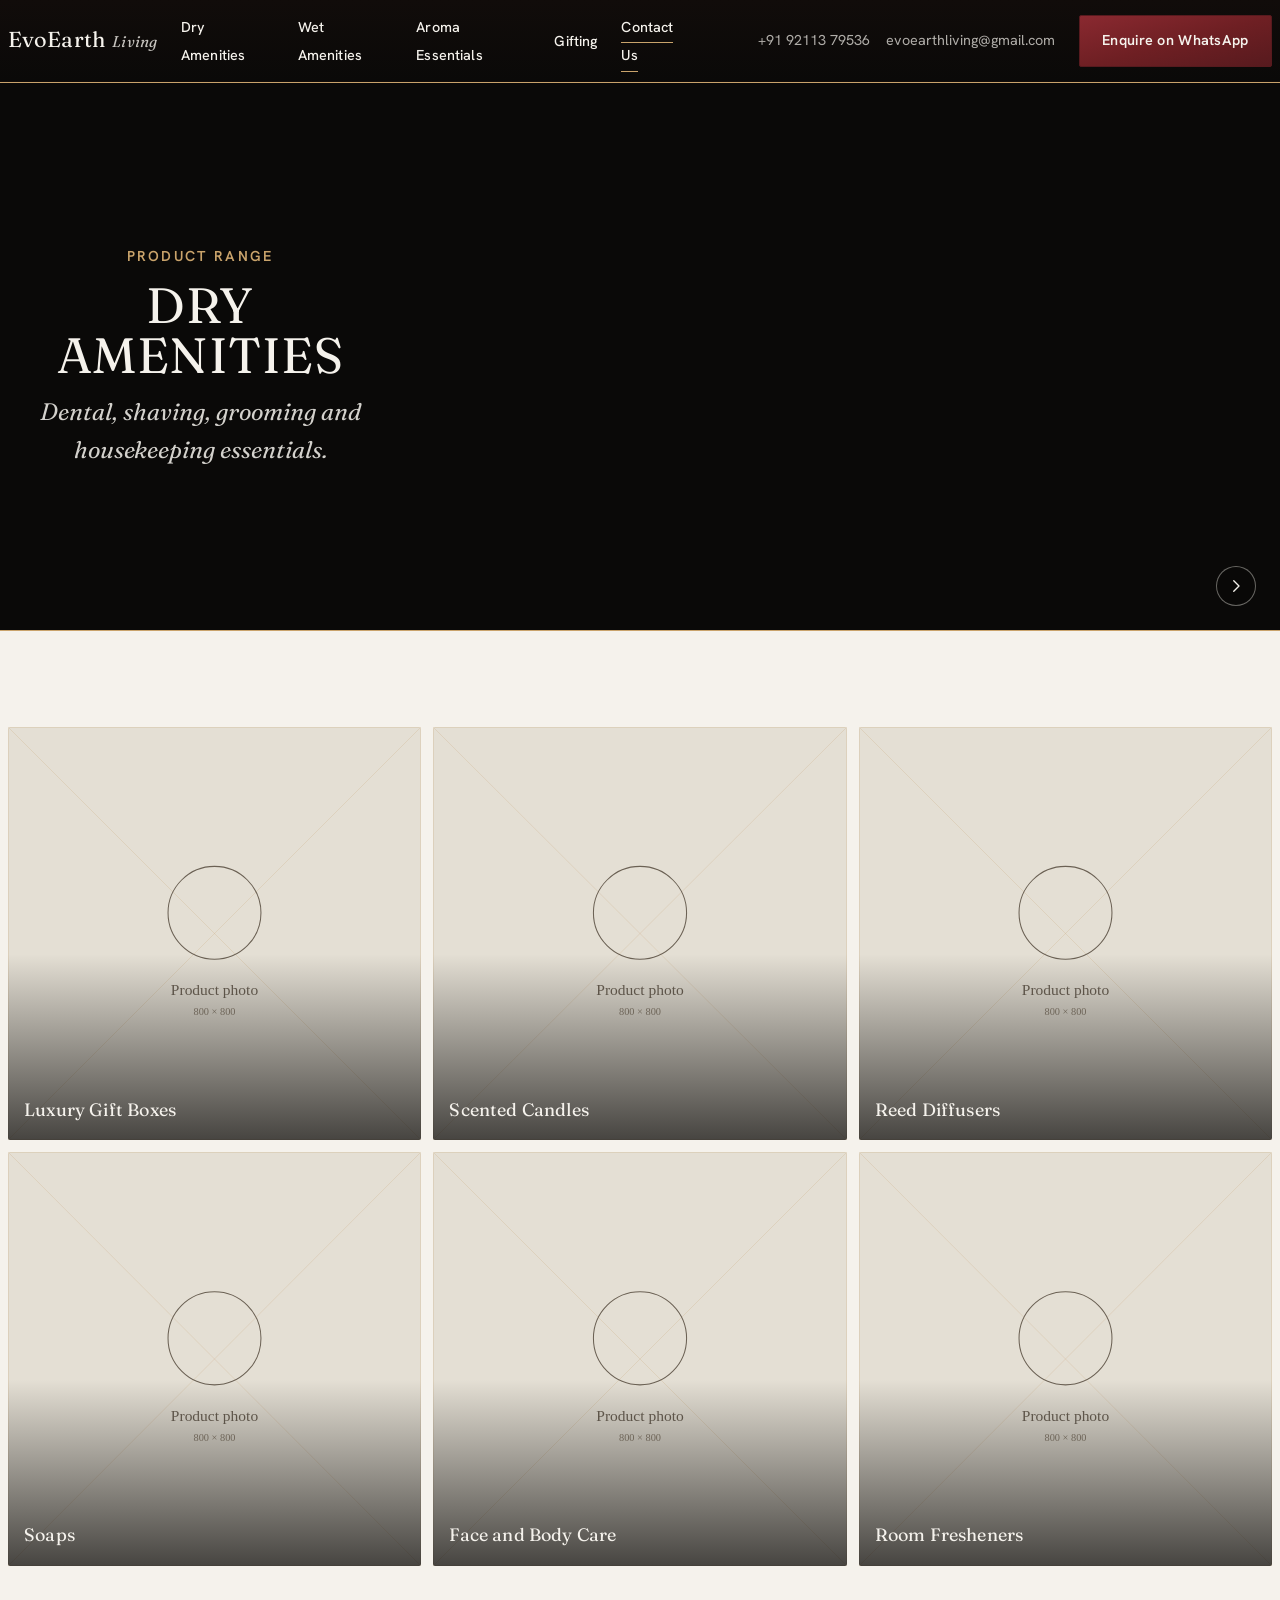
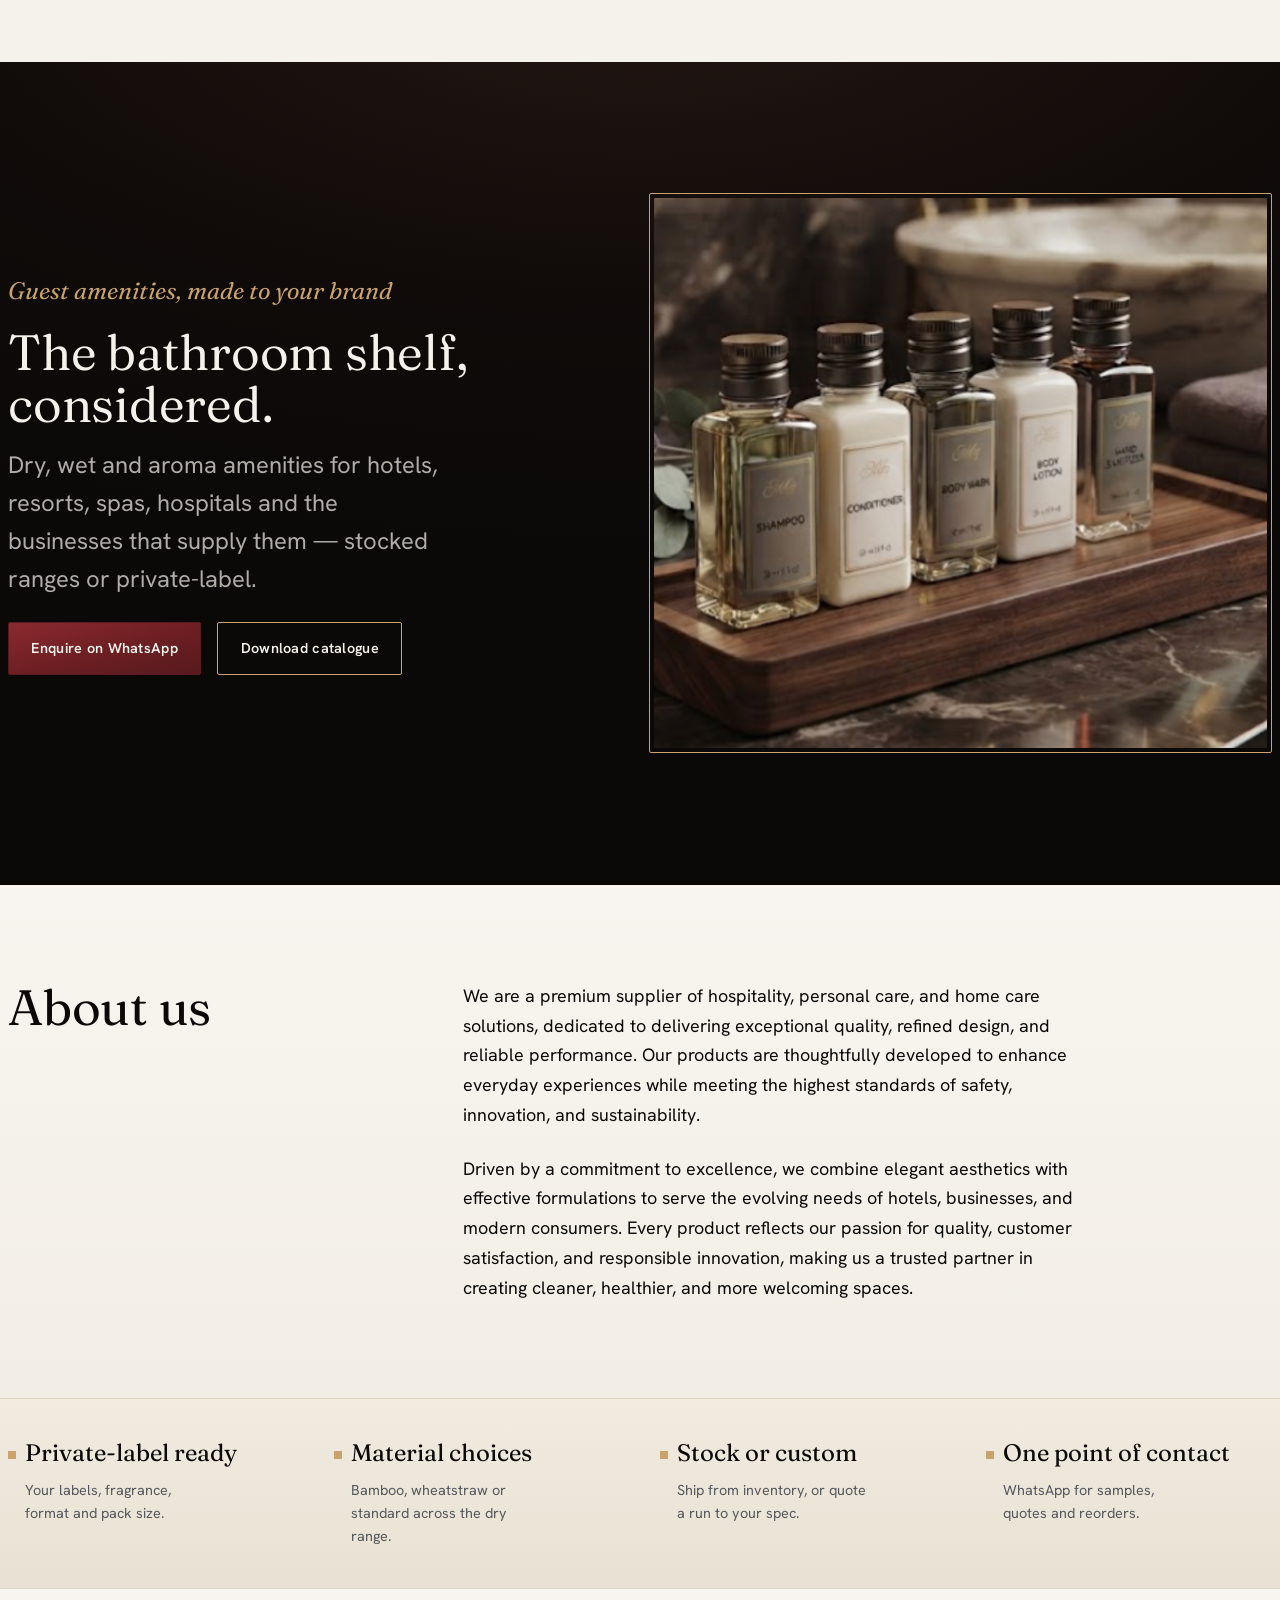
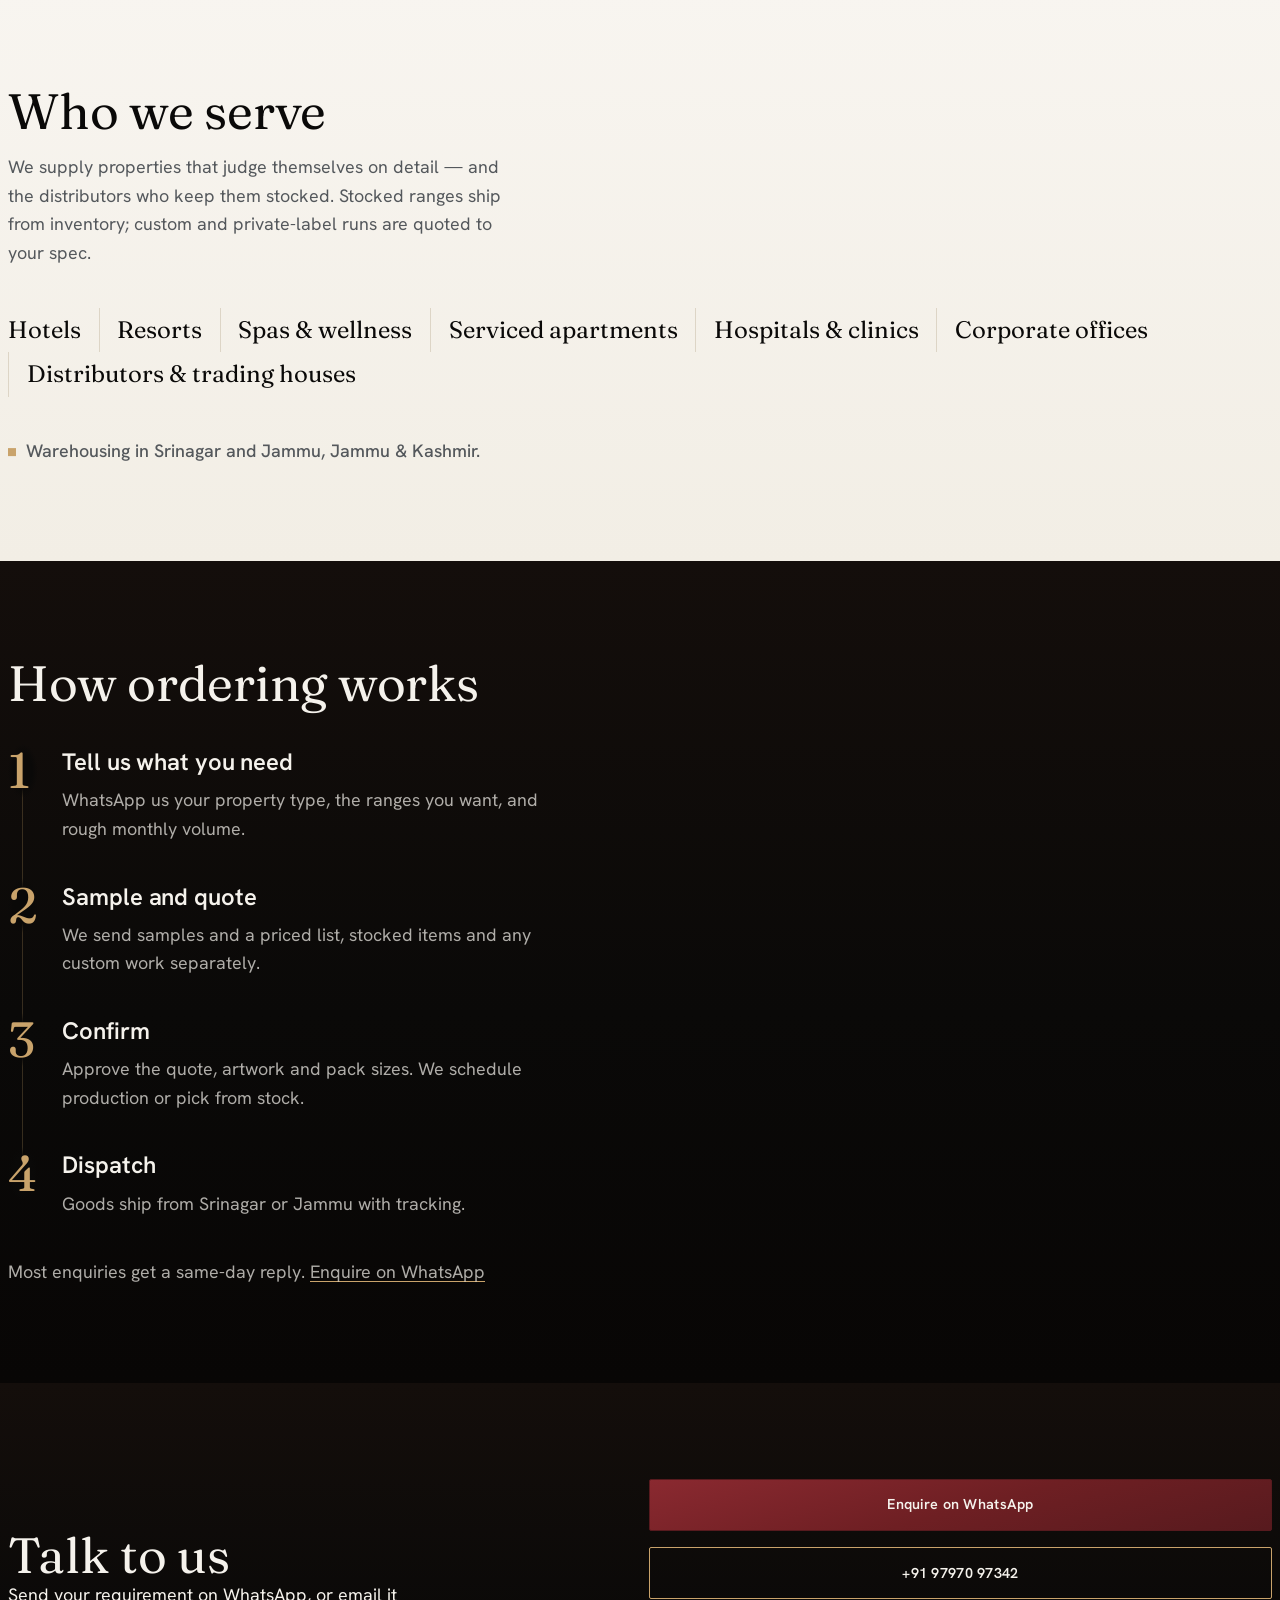
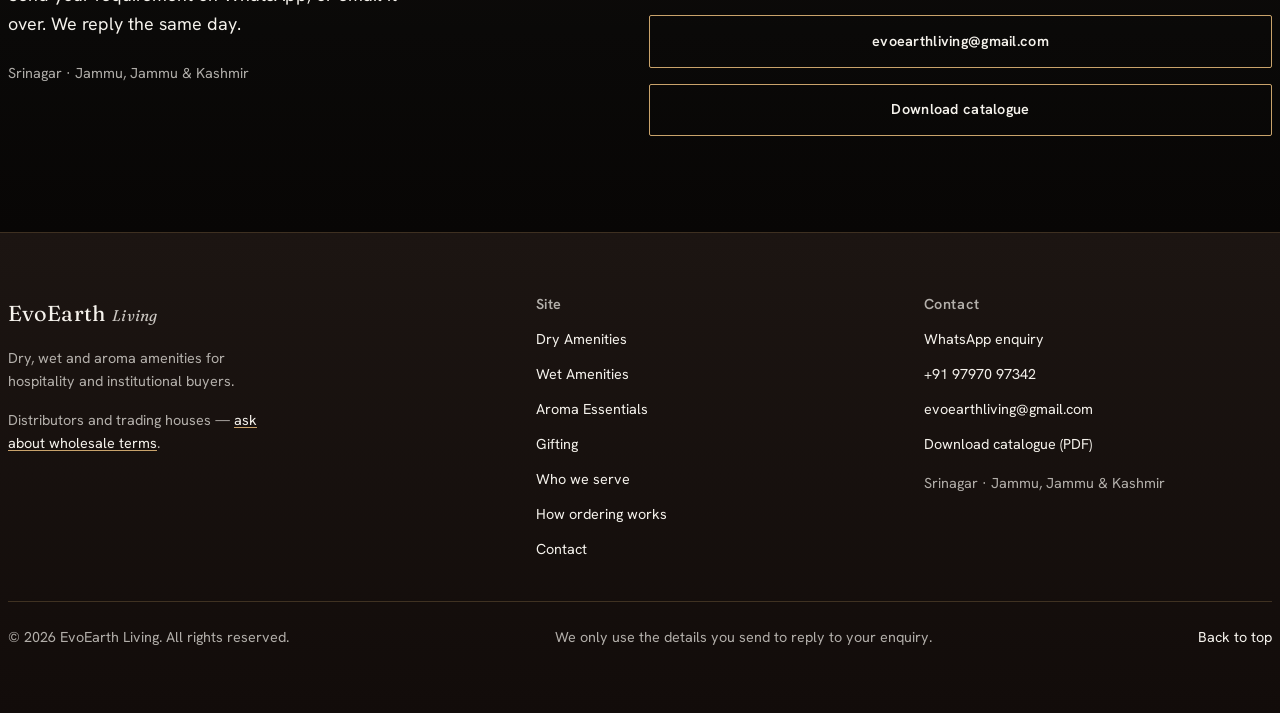
==== index.html @ ea7d3b07 "Add catalogue-gate modal markup to all pages, wire Google Sheet webhook The catalogue-gate JS/CSS sh" ====
<!DOCTYPE html>
<html lang="en" class="no-js">
<head>
  <meta charset="UTF-8">
  <meta name="viewport" content="width=device-width, initial-scale=1">
  <title>EvoEarth Living — Guest amenities for hotels &amp; institutions</title>
  <meta name="description" content="Dry, wet and aroma guest amenities for hotels, resorts, spas and hospitals. Stocked ranges or private-label. Warehousing in Srinagar &amp; Jammu.">
  <meta name="robots" content="index,follow">
  <meta name="theme-color" content="#0A0908">
  <link rel="canonical" href="https://evoearth.living/">

  <link rel="icon" href="/assets/favicon/icon.svg" type="image/svg+xml">
  <link rel="icon" href="/assets/favicon/favicon-32.png" sizes="32x32">
  <link rel="apple-touch-icon" href="/assets/favicon/apple-touch-icon.png">

  <meta property="og:type" content="website">
  <meta property="og:title" content="EvoEarth Living — Guest amenities for hotels &amp; institutions">
  <meta property="og:description" content="Dry, wet and aroma guest amenities for hotels, resorts, spas and hospitals. Stocked ranges or private-label.">
  <meta property="og:url" content="https://evoearth.living/">
  <meta property="og:image" content="https://evoearth.living/assets/og/evoearth-og-1200x630.png">
  <meta name="twitter:card" content="summary_large_image">

  <script type="application/ld+json">
  {
    "@context": "https://schema.org",
    "@type": "Organization",
    "name": "EvoEarth Living",
    "url": "https://evoearth.living/",
    "logo": "https://evoearth.living/assets/favicon/icon.svg",
    "description": "Supplier of dry, wet and aroma guest amenities for hotels, resorts, spas, hospitals and distributors.",
    "areaServed": "IN",
    "contactPoint": [
      {
        "@type": "ContactPoint",
        "contactType": "sales",
        "telephone": "+91-92113-79536",
        "availableLanguage": ["en", "hi"]
      },
      {
        "@type": "ContactPoint",
        "contactType": "sales",
        "telephone": "+91-97970-97342",
        "availableLanguage": ["en", "hi"]
      }
    ],
    "email": "evoearthliving@gmail.com",
    "address": [
      {
        "@type": "PostalAddress",
        "addressLocality": "Srinagar",
        "addressRegion": "Jammu and Kashmir",
        "addressCountry": "IN"
      },
      {
        "@type": "PostalAddress",
        "addressLocality": "Jammu",
        "addressRegion": "Jammu and Kashmir",
        "addressCountry": "IN"
      }
    ]
  }
  </script>

  <link rel="preload" href="/assets/fonts/fraunces-var.woff2" as="font" type="font/woff2" crossorigin>
  <link rel="preload" href="/assets/fonts/hanken-var.woff2" as="font" type="font/woff2" crossorigin>

  <!-- First paint is the dark field — no white flash before the stylesheet cascade lands. -->
  <meta name="color-scheme" content="dark">
  <style>
    html { background-color: #0a0908; }
    body { background-color: #0a0908; color: #f5f2ec; min-height: 100svh; }
    .hero, .section--ink { background-color: #0a0908; }
  </style>

  <!-- Fetch the @layer files in parallel instead of discovering them serially through main.css. -->
  <link rel="preload" href="/css/layers/reset.css?v=29" as="style">
  <link rel="preload" href="/css/layers/fonts.css?v=29" as="style">
  <link rel="preload" href="/css/layers/tokens.css?v=29" as="style">
  <link rel="preload" href="/css/layers/base.css?v=29" as="style">
  <link rel="preload" href="/css/layers/layout.css?v=29" as="style">
  <link rel="preload" href="/css/layers/components.css?v=29" as="style">
  <link rel="preload" href="/css/layers/utilities.css?v=29" as="style">
  <link rel="stylesheet" href="/css/main.css?v=29">
  <script type="module" src="/js/main.js?v=29"></script>
</head>
<body>
  <a class="skip-link" href="#main">Skip to content</a>

  <!-- SHARED HEADER — near-identical across all pages (category/gifting pages add
       aria-current="page" to their own trigger button). Edit all 5 together. -->
  <header class="site-header" id="top" role="banner">
    <div class="container site-header__inner">
      <a class="wordmark" href="/">EvoEarth <span>Living</span></a>

      <nav class="primary" id="mobile-nav" aria-label="Primary">
        <ul>
          <li class="nav-home"><a href="/">EvoEarth Living</a></li>

          <li class="has-menu">
            <a href="/products/dry-amenities.html" aria-expanded="false" aria-controls="menu-dry" aria-haspopup="true">Dry Amenities</a>
            <ul id="menu-dry" class="submenu submenu--photo">
              <li><a href="/products/dry-amenities.html#dental-kit"><img src="/assets/img/placeholders/item.svg" alt="" width="64" height="64" loading="lazy" decoding="async"><span>Dental Kit</span></a></li>
              <li><a href="/products/dry-amenities.html#shaving-kit"><img src="/assets/img/placeholders/item.svg" alt="" width="64" height="64" loading="lazy" decoding="async"><span>Shaving Kit</span></a></li>
              <li><a href="/products/dry-amenities.html#comb-hair-oil"><img src="/assets/img/placeholders/item.svg" alt="" width="64" height="64" loading="lazy" decoding="async"><span>Comb &amp; Hair Oil</span></a></li>
              <li><a href="/products/dry-amenities.html#accessories"><img src="/assets/img/placeholders/item.svg" alt="" width="64" height="64" loading="lazy" decoding="async"><span>Accessories</span></a></li>
              <li><a href="/products/dry-amenities.html#intimate-repair"><img src="/assets/img/placeholders/item.svg" alt="" width="64" height="64" loading="lazy" decoding="async"><span>Intimate &amp; Repair</span></a></li>
              <li><a href="/products/dry-amenities.html#housekeeping"><img src="/assets/img/placeholders/item.svg" alt="" width="64" height="64" loading="lazy" decoding="async"><span>Housekeeping</span></a></li>
              <li><a href="/products/dry-amenities.html#spa-slippers"><img src="/assets/img/placeholders/item.svg" alt="" width="64" height="64" loading="lazy" decoding="async"><span>Spa Slippers</span></a></li>
            </ul>
          </li>

          <li class="has-menu">
            <a href="/products/wet-amenities.html" aria-expanded="false" aria-controls="menu-wet" aria-haspopup="true">Wet Amenities</a>
            <ul id="menu-wet" class="submenu submenu--photo">
              <li><a href="/products/wet-amenities.html#soaps"><img src="/assets/img/placeholders/item.svg" alt="" width="64" height="64" loading="lazy" decoding="async"><span>Soaps</span></a></li>
              <li><a href="/products/wet-amenities.html#hair-care"><img src="/assets/img/placeholders/item.svg" alt="" width="64" height="64" loading="lazy" decoding="async"><span>Hair Care</span></a></li>
              <li><a href="/products/wet-amenities.html#face-body"><img src="/assets/img/placeholders/item.svg" alt="" width="64" height="64" loading="lazy" decoding="async"><span>Face &amp; Body Care</span></a></li>
            </ul>
          </li>

          <li class="has-menu">
            <a href="/products/aroma-essentials.html" aria-expanded="false" aria-controls="menu-aroma" aria-haspopup="true">Aroma Essentials</a>
            <ul id="menu-aroma" class="submenu submenu--photo">
              <li><a href="/products/aroma-essentials.html#reed-diffuser"><img src="/assets/img/placeholders/item.svg" alt="" width="64" height="64" loading="lazy" decoding="async"><span>Reed Diffusers</span></a></li>
              <li><a href="/products/aroma-essentials.html#electric-diffuser"><img src="/assets/img/placeholders/item.svg" alt="" width="64" height="64" loading="lazy" decoding="async"><span>Electric Diffusers</span></a></li>
              <li><a href="/products/aroma-essentials.html#room-freshener-spray"><img src="/assets/img/placeholders/item.svg" alt="" width="64" height="64" loading="lazy" decoding="async"><span>Room Freshener Spray</span></a></li>
              <li><a href="/products/aroma-essentials.html#scented-candles"><img src="/assets/img/placeholders/item.svg" alt="" width="64" height="64" loading="lazy" decoding="async"><span>Scented Candles</span></a></li>
            </ul>
          </li>

          <li class="has-menu">
            <a href="/products/gifting.html" aria-expanded="false" aria-controls="menu-gifting" aria-haspopup="true">Gifting</a>
            <ul id="menu-gifting" class="submenu submenu--photo">
              <li><a href="/products/gifting.html#corporate-gifting"><img src="/assets/img/placeholders/item.svg" alt="" width="64" height="64" loading="lazy" decoding="async"><span>Corporate Gifting</span></a></li>
              <li><a href="/products/gifting.html#hotel-gifting"><img src="/assets/img/placeholders/item.svg" alt="" width="64" height="64" loading="lazy" decoding="async"><span>Hotel Gifting</span></a></li>
              <li><a href="/products/gifting.html#wedding-gifting"><img src="/assets/img/placeholders/item.svg" alt="" width="64" height="64" loading="lazy" decoding="async"><span>Wedding Gifting</span></a></li>
              <li><a href="/products/gifting.html#festival-gifting"><img src="/assets/img/placeholders/item.svg" alt="" width="64" height="64" loading="lazy" decoding="async"><span>Festival Gifting</span></a></li>
            </ul>
          </li>

          <li class="nav-contact"><a href="/#contact">Contact Us</a></li>
          <li class="nav-about"><a href="/#about">About Us</a></li>
        </ul>
        <a class="btn btn--wa primary__cta" data-wa>Enquire on WhatsApp</a>
      </nav>

      <div class="header-contact">
        <a data-wa href="https://wa.me/919211379536">+91 92113 79536</a>
        <a data-email href="mailto:evoearthliving@gmail.com">evoearthliving@gmail.com</a>
      </div>

      <a class="btn btn--wa header-cta" data-wa>Enquire on WhatsApp</a>

      <button class="nav-toggle" type="button" aria-expanded="false" aria-controls="mobile-nav" aria-label="Menu">
        <svg viewBox="0 0 24 24" width="20" height="20" aria-hidden="true"><path d="M3 6h18M3 12h18M3 18h18" stroke="currentColor" stroke-width="1.8" stroke-linecap="round"/></svg>
      </button>
      <button class="search-toggle" type="button" aria-expanded="false" aria-controls="mobile-search" aria-label="Search">
        <svg viewBox="0 0 24 24" width="20" height="20" aria-hidden="true"><circle cx="11" cy="11" r="7" stroke="currentColor" stroke-width="1.8" fill="none"/><line x1="16.2" y1="16.2" x2="21" y2="21" stroke="currentColor" stroke-width="1.8" stroke-linecap="round"/></svg>
      </button>
    </div>
    <div class="mobile-search" id="mobile-search" hidden>
      <form class="container" role="search" data-search-form>
        <input type="search" name="q" id="search-input" placeholder="Search dental kits, diffusers, soaps…" aria-label="Search products" autocomplete="off">
        <ul class="search__results" hidden></ul>
      </form>
    </div>
  </header>

  <main id="main">
    <!-- Video hero (spec 17): always a single full-width video — never stacked,
         with or without JS. Only the active slide is positioned on top
         (absolute + opacity, keyed off .is-active, no JS-only gating), so a
         no-JS visitor sees exactly one clip (Dry Amenities), autoplaying +
         looping, no controls, no arrow (arrow is JS-only — it's [hidden] by
         default, video-hero.js un-hides it once wired up). JS additionally
         strips `loop` so `ended` can drive auto-advance to the next clip. -->
    <section class="video-hero" aria-label="Product showcase">
      <div class="video-hero__stage" data-video-stage>
        <a class="video-hero__slide is-active" href="/products/dry-amenities.html" data-video-label="Dry Amenities" data-video-copy="Dental, shaving, grooming and housekeeping essentials." aria-label="Dry Amenities — watch and shop">
          <video class="video-hero__video" autoplay muted loop playsinline preload="metadata">
            <source src="/assets/video/Dry-video.mp4" type="video/mp4">
          </video>
        </a>
        <a class="video-hero__slide" href="/products/wet-amenities.html" data-video-label="Wet Amenities" data-video-copy="Soap, hair and body care in bottles, tubes and sachets." aria-label="Wet Amenities — watch and shop">
          <video class="video-hero__video" muted loop playsinline preload="none">
            <source src="/assets/video/Wet-video.mp4" type="video/mp4">
          </video>
        </a>
        <a class="video-hero__slide" href="/products/aroma-essentials.html" data-video-label="Aroma Essentials" data-video-copy="Diffusers, room sprays and beeswax-soy candles." aria-label="Aroma Essentials — watch and shop">
          <video class="video-hero__video" muted loop playsinline preload="none" poster="/assets/video/aroma-poster.svg">
            <source src="/assets/video/aroma-video.mp4" type="video/mp4">
          </video>
        </a>

        <span class="video-hero__scrim" aria-hidden="true"></span>
        <div class="video-hero__copy">
          <p class="video-hero__kicker">Product range</p>
          <h2 class="video-hero__headline" data-video-label-out>Dry Amenities</h2>
          <p class="video-hero__sub" data-video-copy-out>Dental, shaving, grooming and housekeeping essentials.</p>
        </div>

        <button type="button" class="video-hero__nav video-hero__nav--next" data-video-next aria-label="Next video" hidden>
          <svg viewBox="0 0 24 24" width="18" height="18" aria-hidden="true"><path d="M9 5l7 7-7 7" stroke="currentColor" stroke-width="1.8" fill="none" stroke-linecap="round" stroke-linejoin="round"/></svg>
        </button>
      </div>
    </section>

    <section class="showcase" aria-label="Shop by category" data-reveal>
      <div class="container">
        <ul class="showcase__grid">
          <li>
            <a href="/products/gifting.html">
              <img src="/assets/img/placeholders/item.svg" alt="" width="480" height="480" loading="lazy" decoding="async">
              <span>Luxury Gift Boxes</span>
            </a>
          </li>
          <li>
            <a href="/products/aroma-essentials.html#scented-candles">
              <img src="/assets/img/placeholders/item.svg" alt="" width="480" height="480" loading="lazy" decoding="async">
              <span>Scented Candles</span>
            </a>
          </li>
          <li>
            <a href="/products/aroma-essentials.html#reed-diffuser">
              <img src="/assets/img/placeholders/item.svg" alt="" width="480" height="480" loading="lazy" decoding="async">
              <span>Reed Diffusers</span>
            </a>
          </li>
          <li>
            <a href="/products/wet-amenities.html#soaps">
              <img src="/assets/img/placeholders/item.svg" alt="" width="480" height="480" loading="lazy" decoding="async">
              <span>Soaps</span>
            </a>
          </li>
          <li>
            <a href="/products/wet-amenities.html#face-body">
              <img src="/assets/img/placeholders/item.svg" alt="" width="480" height="480" loading="lazy" decoding="async">
              <span>Face and Body Care</span>
            </a>
          </li>
          <li>
            <a href="/products/aroma-essentials.html#room-freshener-spray">
              <img src="/assets/img/placeholders/item.svg" alt="" width="480" height="480" loading="lazy" decoding="async">
              <span>Room Fresheners</span>
            </a>
          </li>
        </ul>
      </div>
    </section>

    <section id="hero" class="section section--ink hero">
      <div class="container split">
        <div class="split__text" data-reveal>
          <p class="kicker">Guest amenities, made to your brand</p>
          <h1>The bathroom shelf, considered.</h1>
          <p class="lede">Dry, wet and aroma amenities for hotels, resorts, spas, hospitals and the businesses that supply them — stocked ranges or private-label.</p>
          <div class="btn-row">
            <a class="btn btn--wa" data-wa>Enquire on WhatsApp</a>
            <a class="btn btn--ghost" data-catalogue>Download catalogue</a>
          </div>
        </div>
        <figure class="split__media hero__media framed" data-reveal>
          <img src="/assets/img/photos/home/hero.png" alt="EvoEarth Living amenity kit on a tray" width="1280" height="1600" fetchpriority="high">
        </figure>
      </div>
    </section>

    <section id="about" class="section section--paper about" data-reveal>
      <div class="container editorial">
        <h2>About us</h2>
        <div class="prose">
          <p>We are a premium supplier of hospitality, personal care, and home care solutions, dedicated to delivering exceptional quality, refined design, and reliable performance. Our products are thoughtfully developed to enhance everyday experiences while meeting the highest standards of safety, innovation, and sustainability.</p>
          <p>Driven by a commitment to excellence, we combine elegant aesthetics with effective formulations to serve the evolving needs of hotels, businesses, and modern consumers. Every product reflects our passion for quality, customer satisfaction, and responsible innovation, making us a trusted partner in creating cleaner, healthier, and more welcoming spaces.</p>
        </div>
      </div>
    </section>

    <section id="capabilities" class="section section--paper-2 caps" data-reveal aria-label="What we offer">
      <div class="container">
        <dl class="caps__grid">
          <div>
            <dt>Private-label ready</dt>
            <dd>Your labels, fragrance, format and pack size.</dd>
          </div>
          <div>
            <dt>Material choices</dt>
            <dd>Bamboo, wheatstraw or standard across the dry range.</dd>
          </div>
          <div>
            <dt>Stock or custom</dt>
            <dd>Ship from inventory, or quote a run to your spec.</dd>
          </div>
          <div>
            <dt>One point of contact</dt>
            <dd>WhatsApp for samples, quotes and reorders.</dd>
          </div>
        </dl>
      </div>
    </section>

    <section id="who-we-serve" class="section section--paper serve">
      <div class="container" data-reveal>
        <h2>Who we serve</h2>
        <p class="lede">We supply properties that judge themselves on detail — and the distributors who keep them stocked. Stocked ranges ship from inventory; custom and private-label runs are quoted to your spec.</p>
        <ul class="serve__list">
          <li>Hotels</li>
          <li>Resorts</li>
          <li>Spas &amp; wellness</li>
          <li>Serviced apartments</li>
          <li>Hospitals &amp; clinics</li>
          <li>Corporate offices</li>
          <li>Distributors &amp; trading houses</li>
        </ul>
        <!-- trust-metrics: add when client supplies MOQ / lead time / certs -->
        <p class="serve__loc">Warehousing in Srinagar and Jammu, Jammu &amp; Kashmir.</p>
      </div>
    </section>

    <section id="process" class="section section--ink process">
      <div class="container" data-reveal>
        <h2>How ordering works</h2>
        <ol class="steps">
          <li>
            <h3>Tell us what you need</h3>
            <p>WhatsApp us your property type, the ranges you want, and rough monthly volume.</p>
          </li>
          <li>
            <h3>Sample and quote</h3>
            <p>We send samples and a priced list, stocked items and any custom work separately.</p>
          </li>
          <li>
            <h3>Confirm</h3>
            <p>Approve the quote, artwork and pack sizes. We schedule production or pick from stock.</p>
          </li>
          <li>
            <h3>Dispatch</h3>
            <p>Goods ship from Srinagar or Jammu with tracking.</p>
          </li>
        </ol>
        <p class="process__foot">Most enquiries get a same-day reply. <a data-wa>Enquire on WhatsApp</a></p>
      </div>
    </section>

    <section id="contact" class="section section--ink contact">
      <div class="container split">
        <div class="split__text" data-reveal>
          <h2>Talk to us</h2>
          <p class="lede">Send your requirement on WhatsApp, or email it over. We reply the same day.</p>
          <p class="contact__meta">Srinagar · Jammu, Jammu &amp; Kashmir</p>
        </div>
        <div class="contact__actions" data-reveal>
          <a class="btn btn--wa" data-wa>Enquire on WhatsApp</a>
          <a class="btn btn--ghost" data-call>+91 97970 97342</a>
          <a class="btn btn--ghost" data-email>evoearthliving@gmail.com</a>
          <a class="btn btn--ghost" data-catalogue>Download catalogue</a>
        </div>
      </div>
    </section>
  </main>

  <!-- SHARED FOOTER — near-identical across all pages (home footer has the extra wholesale line). Edit all 5 together. -->
  <footer class="site-footer" role="contentinfo">
    <div class="container site-footer__inner">
      <div>
        <a class="wordmark" href="/">EvoEarth <span>Living</span></a>
        <p class="site-footer__descr">Dry, wet and aroma amenities for hospitality and institutional buyers.</p>
        <p class="site-footer__descr">Distributors and trading houses — <a data-wa data-wa-msg="Hi EvoEarth Living, we're a distributor interested in wholesale terms.">ask about wholesale terms</a>.</p>
      </div>

      <nav aria-label="Footer">
        <h2>Site</h2>
        <ul>
          <li><a href="/products/dry-amenities.html">Dry Amenities</a></li>
          <li><a href="/products/wet-amenities.html">Wet Amenities</a></li>
          <li><a href="/products/aroma-essentials.html">Aroma Essentials</a></li>
          <li><a href="/products/gifting.html">Gifting</a></li>
          <li><a href="/#who-we-serve">Who we serve</a></li>
          <li><a href="/#process">How ordering works</a></li>
          <li><a href="/#contact">Contact</a></li>
        </ul>
      </nav>

      <div>
        <h2>Contact</h2>
        <ul>
          <li><a data-wa>WhatsApp enquiry</a></li>
          <li><a data-call>+91 97970 97342</a></li>
          <li><a data-email>evoearthliving@gmail.com</a></li>
          <li><a data-catalogue>Download catalogue (PDF)</a></li>
        </ul>
        <p class="site-footer__descr" data-locations>Srinagar &middot; Jammu, Jammu &amp; Kashmir</p>
      </div>

      <div class="site-footer__legal">
        <span>&copy; <span data-year>2026</span> EvoEarth Living. All rights reserved.</span>
        <span>We only use the details you send to reply to your enquiry.</span>
        <a class="to-top" href="#top">Back to top</a>
      </div>
    </div>
  </footer>
  <!-- Catalogue lead-capture modal (spec 20) — duplicated per page, same shared-markup pattern as header/footer. Edit all 5 together. -->
  <div class="catalogue-gate" id="catalogue-gate" hidden>
    <div class="catalogue-gate__scrim" data-gate-close></div>
    <div class="catalogue-gate__panel" role="dialog" aria-modal="true" aria-labelledby="gate-title" aria-describedby="gate-desc">
      <button type="button" class="catalogue-gate__close" data-gate-close aria-label="Close">&times;</button>

      <h2 id="gate-title">Get the catalogue</h2>
      <p id="gate-desc">Tell us a little about your business and we'll send the PDF straight through.</p>

      <form id="catalogue-gate-form" name="catalogue-download" method="POST" data-netlify="true" netlify-honeypot="bot-field" novalidate>
        <input type="hidden" name="form-name" value="catalogue-download">
        <p class="visually-hidden">
          <label>Don't fill this out if you're human: <input name="bot-field"></label>
        </p>

        <div class="field">
          <label for="gate-name">Name</label>
          <input id="gate-name" name="name" type="text" required minlength="2" autocomplete="name" aria-describedby="gate-name-err">
          <span class="field__error" id="gate-name-err" hidden></span>
        </div>
        <div class="field">
          <label for="gate-org">Business / organisation</label>
          <input id="gate-org" name="organisation" type="text" required minlength="2" autocomplete="organization" aria-describedby="gate-org-err">
          <span class="field__error" id="gate-org-err" hidden></span>
        </div>
        <div class="field">
          <label for="gate-email">Email</label>
          <input id="gate-email" name="email" type="email" required autocomplete="email" aria-describedby="gate-email-err">
          <span class="field__error" id="gate-email-err" hidden></span>
        </div>
        <div class="field">
          <label for="gate-phone">Phone</label>
          <input id="gate-phone" name="phone" type="tel" inputmode="tel" required autocomplete="tel" aria-describedby="gate-phone-err">
          <span class="field__error" id="gate-phone-err" hidden></span>
        </div>

        <p class="catalogue-gate__error" data-gate-error role="alert" hidden></p>

        <button type="submit" class="btn btn--wa" data-gate-submit>Get catalogue</button>
      </form>

      <p class="catalogue-gate__success" data-gate-success role="status" hidden>
        Thanks &mdash; your download is starting. <a data-catalogue-final target="_blank" rel="noopener">Open it again</a> if it didn't.
      </p>
    </div>
  </div>

</body>
</html>
---- css/layers/fonts.css ----
@layer fonts {
  /* Fraunces — display. Variable weight axis (300–500 used). Self-hosted. */
  @font-face {
    font-family: "Fraunces";
    src: url("/assets/fonts/fraunces-var.woff2") format("woff2");
    font-weight: 300 500;
    font-style: normal;
    font-display: swap;
    unicode-range: U+0000-00FF, U+0131, U+0152-0153, U+02BB-02BC, U+02C6, U+02DA,
      U+02DC, U+2000-206F, U+2074, U+20AC, U+2122, U+2191, U+2193, U+2212, U+2215, U+FEFF, U+FFFD;
  }
  @font-face {
    font-family: "Fraunces";
    src: url("/assets/fonts/fraunces-var-italic.woff2") format("woff2");
    font-weight: 300 500;
    font-style: italic;
    font-display: swap;
    unicode-range: U+0000-00FF, U+0131, U+0152-0153, U+02BB-02BC, U+02C6, U+02DA,
      U+02DC, U+2000-206F, U+2074, U+20AC, U+2122, U+2191, U+2193, U+2212, U+2215, U+FEFF, U+FFFD;
  }
  @font-face {
    font-family: "Fraunces";
    src: url("/assets/fonts/fraunces-var-ext.woff2") format("woff2");
    font-weight: 300 500;
    font-style: normal;
    font-display: swap;
    unicode-range: U+0100-02BA, U+02BD-02C5, U+02C7-02CC, U+02CE-02D7, U+02DD-02FF,
      U+1E00-1EFF, U+2020, U+20A0-20AB, U+20AD-20C0, U+2113, U+2C60-2C7F, U+A720-A7FF;
  }

  /* Hanken Grotesk — body / UI. Variable weight axis (400–600 used). */
  @font-face {
    font-family: "Hanken Grotesk";
    src: url("/assets/fonts/hanken-var.woff2") format("woff2");
    font-weight: 400 600;
    font-style: normal;
    font-display: swap;
    unicode-range: U+0000-00FF, U+0131, U+0152-0153, U+02BB-02BC, U+02C6, U+02DA,
      U+02DC, U+2000-206F, U+2074, U+20AC, U+2122, U+2191, U+2193, U+2212, U+2215, U+FEFF, U+FFFD;
  }
  @font-face {
    font-family: "Hanken Grotesk";
    src: url("/assets/fonts/hanken-var-ext.woff2") format("woff2");
    font-weight: 400 600;
    font-style: normal;
    font-display: swap;
    unicode-range: U+0100-02BA, U+02BD-02C5, U+02C7-02CC, U+02CE-02D7, U+02DD-02FF,
      U+1E00-1EFF, U+2020, U+20A0-20AB, U+20AD-20C0, U+2113, U+2C60-2C7F, U+A720-A7FF;
  }
}
---- css/layers/tokens.css ----
@layer tokens {
  :root {
    /* ---- Colour (near-black + warm ink; oxblood accent, brass structure) ---- */
    --ink:        #0a0908;   /* near-black — dominant field */
    --ink-2:      #191310;   /* raised surface on ink (footer, submenu) */
    --ink-3:      #241b16;   /* card / high-raise surface, framed-media ground */
    --ink-hi:     #241713;   /* warm haze — top of the ambient gradient */
    --paper:      #f5f2ec;   /* warm ink / off-white */
    --paper-2:    #ede7db;   /* dim paper — alternating bands */
    --kraft:      #c9a36b;   /* brass — frames, rules, hairlines, kicker */
    --line-paper: #ddd5c6;   /* hairline on paper */
    --line-ink:   rgba(201, 163, 107, 0.24);

    /* accent — oxblood. The one bold colour: primary CTA + selection only. */
    --accent:        #6e1f23;  /* oxblood — CTA fill, reads on both fields */
    --accent-hi:     #8a2930;  /* oxblood, lifted — top of the CTA gradient */
    --accent-lo:     #571a1e;  /* oxblood, deepened — foot of the CTA gradient */
    --accent-hover:  #86262c;  /* oxblood, lifted, for :hover */
    --accent-ink:    #c25055;  /* oxblood as it reads for text/lines on the dark field */

    /* ---- Gradients — depth cues, same-hue, low delta ---- */
    /* ambient near-black: warm haze up top fading into the field (hero, page ground) */
    --grad-field: radial-gradient(135% 90% at 50% -10%, var(--ink-hi) 0%, #100b09 42%, var(--ink) 78%);
    /* stacked ink sections: a gentle lit-top / dark-foot wash so slabs read apart */
    --grad-ink:   linear-gradient(180deg, #140e0b 0%, var(--ink) 55%, #080605 100%);
    --grad-ink-2: linear-gradient(180deg, #1c1512 0%, #120c0a 100%);
    /* paper: a whisper of warm light from the top */
    --grad-paper:   linear-gradient(180deg, #f8f5f0 0%, #f2eee5 100%);
    --grad-paper-2: linear-gradient(180deg, #f1ebe0 0%, #e8e1d3 100%);
    /* oxblood CTA sheen + its hover */
    --grad-cta:       linear-gradient(165deg, var(--accent-hi) 0%, var(--accent) 52%, var(--accent-lo) 100%);
    --grad-cta-hover: linear-gradient(165deg, #9c3038 0%, #7f262c 52%, #661f24 100%);
    /* brass rule that fades at both ends */
    --grad-rule: linear-gradient(90deg, transparent, var(--kraft) 12%, var(--kraft) 88%, transparent);
    /* top-lit lift on cards */
    --grad-card-ink:   linear-gradient(180deg, var(--ink-3) 0%, rgba(36, 27, 22, 0) 45%);
    --grad-card-paper: linear-gradient(180deg, #fdfbf7 0%, rgba(253, 251, 247, 0) 55%);
    --grad-header:     linear-gradient(180deg, #110c0a 0%, var(--ink) 100%);
    /* cursor-follow glow (js/modules/glow.js) */
    --glow: rgba(216, 122, 128, 0.5);        /* on the oxblood CTA */
    --cursor-glow: rgba(150, 40, 44, 0.55); /* page-wide ambient, screen-blended — oxblood-tinted */

    /* slate midtones — muted text */
    --text-on-paper:        var(--ink);
    --text-on-paper-muted:  #54585c;
    --text-on-ink:          var(--paper);
    --text-on-ink-muted:    rgba(245, 242, 236, 0.70);

    /* ---- Type ---- */
    --font-display: "Fraunces", Georgia, "Times New Roman", serif;
    --font-body: "Hanken Grotesk", ui-sans-serif, system-ui, -apple-system,
      "Segoe UI", Roboto, Helvetica, Arial, sans-serif;

    --step--1: clamp(0.83rem, 0.80rem + 0.14vw, 0.9rem);
    --step-0:  clamp(1rem, 0.96rem + 0.2vw, 1.12rem);
    --step-1:  clamp(1.2rem, 1.09rem + 0.5vw, 1.5rem);
    --step-2:  clamp(1.5rem, 1.29rem + 1vw, 2.1rem);
    --step-3:  clamp(2rem, 1.6rem + 1.9vw, 3.1rem);
    --step-4:  clamp(2.6rem, 1.9rem + 3.4vw, 4.9rem);

    --lh-display: 1.05;
    --lh-body: 1.6;
    --measure: 62ch;

    /* ---- Space ---- */
    --sp-1: 0.5rem;
    --sp-2: 0.75rem;
    --sp-3: 1rem;
    --sp-4: 1.5rem;
    --sp-5: 2.5rem;
    --sp-6: 4rem;
    --sp-7: 6rem;
    --sp-8: 9rem;

    --container: 84rem;
    --gutter: clamp(0.35rem, 0.9vw, 0.5rem);
    --section-y: var(--sp-7);

    /* ---- Border / radius ---- */
    --radius: 2px;
    --frame: 1px solid var(--kraft);
    --frame-inset: 4px;

    /* ---- Motion (STUB — spec 09) ---- */
    --dur: 0.5s;
    --dur-fast: 0.2s;
    --ease: cubic-bezier(0.2, 0.6, 0.2, 1);
  }

  @media (max-width: 60rem) {
    :root { --section-y: var(--sp-6); }
  }
  @media (max-width: 40rem) {
    :root { --section-y: var(--sp-5); --frame-inset: 2px; }
  }
}
---- css/layers/base.css ----
@layer base {
  html { scroll-behavior: smooth; }
  @media (prefers-reduced-motion: reduce) {
    html { scroll-behavior: auto; }
  }

  body {
    background-color: var(--ink);
    color: var(--text-on-paper);
    font-family: var(--font-body);
    font-size: var(--step-0);
    font-weight: 400;
    line-height: var(--lh-body);
  }

  h1, h2, h3 {
    font-family: var(--font-display);
    font-weight: 380;
    line-height: var(--lh-display);
    letter-spacing: -0.005em;
    font-variation-settings: "opsz" 120;
  }
  h1 { font-size: var(--step-4); font-weight: 360; }
  h2 { font-size: var(--step-3); }
  h3 { font-size: var(--step-1); }

  a { text-underline-offset: 0.18em; text-decoration-thickness: 1px; }

  p a {
    text-decoration: underline;
    text-decoration-color: var(--kraft);
  }
  p a:hover { text-decoration-color: currentColor; }

  strong { font-weight: 600; }

  ::selection { background: var(--accent); color: var(--paper); }

  :focus-visible {
    outline: 2px solid var(--kraft);
    outline-offset: 2px;
    border-radius: 1px;
  }

  /* reveal: JS adds .is-armed to <html> on load and toggles .is-visible as each
     [data-reveal] enters or leaves the viewport — so a section eases up from
     nothing on the way down and again on the way back up, every time. Without JS
     or with reduced motion the final state shows immediately. */
  @media (prefers-reduced-motion: no-preference) {
    html.is-armed [data-reveal] {
      opacity: 0;
      transform: translateY(30px);
      transition: opacity 1.2s var(--ease), transform 1.2s var(--ease);
    }
    html.is-armed [data-reveal].is-visible {
      opacity: 1;
      transform: none;
    }
  }
}
---- css/layers/layout.css ----
@layer layout {
  .container {
    width: 100%;
    max-width: var(--container);
    margin-inline: auto;
    padding-inline: var(--gutter);
  }

  /* Section = full-bleed colour band; inner .container holds content */
  .section {
    padding-block: var(--section-y);
  }
  .section--ink   { background-color: var(--ink);   background-image: var(--grad-ink);   color: var(--text-on-ink); }
  .section--paper { background-color: var(--paper); background-image: var(--grad-paper); color: var(--text-on-paper); }
  .section--paper-2 { background-color: var(--paper-2); background-image: var(--grad-paper-2); color: var(--text-on-paper); }

  .section--ink h1, .section--ink h2, .section--ink h3 { color: var(--paper); }

  /* Split: text + tall media, from the printed catalogue */
  .split {
    display: grid;
    gap: clamp(var(--sp-4), 5vw, var(--sp-7));
    align-items: center;
    grid-template-columns: minmax(0, 1fr) minmax(0, 1.08fr);
  }
  .split > .split__text { max-width: 40ch; }

  @media (max-width: 60rem) {
    .split { grid-template-columns: 1fr; }
    .split > .split__media { order: -1; }
  }

  /* Two-column editorial block: heading column + prose column */
  .editorial {
    display: grid;
    gap: clamp(var(--sp-3), 4vw, var(--sp-6));
    grid-template-columns: minmax(0, 1fr) minmax(0, 2fr);
    align-items: start;
  }
  @media (max-width: 60rem) {
    .editorial { grid-template-columns: 1fr; gap: var(--sp-4); }
  }

  .prose { max-width: var(--measure); }
  .prose > * + * { margin-top: var(--sp-4); }
  .prose { line-height: 1.66; }

  main { display: block; }
}
---- css/layers/components.css ----
@layer components {
  /* ---------- Skip link ---------- */
  .skip-link {
    position: absolute;
    left: var(--sp-3);
    top: -3rem;
    z-index: 100;
    background: var(--paper);
    color: var(--ink);
    padding: 0.6rem 1rem;
    border-radius: var(--radius);
    transition: top var(--dur-fast) var(--ease);
  }
  .skip-link:focus { top: var(--sp-3); }

  /* ---------- Header ---------- */
  .site-header {
    position: sticky;
    top: 0;
    z-index: 50;
    background-color: var(--ink);
    background-image: var(--grad-header);
    color: var(--text-on-ink);
    border-bottom: 1px solid transparent;
    transition: transform 0.9s var(--ease),
      border-color var(--dur-fast) var(--ease),
      padding var(--dur-fast) var(--ease);
  }
  .site-header.is-scrolled { border-bottom-color: var(--line-ink); }
  /* JS adds .is-hidden while the reader scrolls down; removed on scroll up or at
     the top of the page. Transform keeps it out of layout so nothing shifts. */
  .site-header.is-hidden { transform: translateY(-100%); }
  @media (prefers-reduced-motion: reduce) {
    .site-header { transition: border-color var(--dur-fast) var(--ease); }
    .site-header.is-hidden { transform: none; }
  }

  .site-header__inner {
    display: flex;
    align-items: center;
    gap: var(--sp-4);
    min-height: 4rem;
    padding-block: 0.75rem;
  }
  .is-scrolled .site-header__inner { min-height: 3.5rem; }

  .wordmark {
    font-family: var(--font-display);
    font-size: 1.35rem;
    font-weight: 400;
    letter-spacing: 0.005em;
    text-decoration: none;
    color: var(--paper);
    white-space: nowrap;
  }
  .wordmark span { font-style: italic; font-size: 0.72em; opacity: 0.8; margin-left: 0.15em; }

  /* Primary nav — pushed right, then nudged back off the CTA a little.
     .nav-home / .nav-about are mobile-only identity items and .nav-contact is
     desktop-only; DOM order (home, dry, wet, aroma, gifting, contact, about)
     is written so that hiding the ones each breakpoint doesn't use yields the
     correct visual order on both, with no CSS `order` needed. */
  .primary { margin-left: auto; margin-right: var(--sp-5); }
  .primary > ul { display: flex; align-items: center; gap: var(--sp-4); }
  .nav-home, .nav-about { display: none; }

  .primary a,
  .primary button {
    font-family: var(--font-body);
    font-size: var(--step--1);
    font-weight: 500;
    letter-spacing: 0.01em;
    color: var(--text-on-ink);
    background: none;
    border: 0;
    padding: 0.4rem 0;
    cursor: pointer;
    text-decoration: none;
    border-bottom: 1.5px solid transparent;
  }
  .primary a:hover,
  .primary button:hover,
  .primary a[aria-current],
  .primary button[aria-current] { border-bottom-color: var(--kraft); }

  .has-menu { position: relative; }

  .submenu {
    position: absolute;
    top: calc(100% + 0.5rem);
    left: -0.7rem;
    min-width: 12.5rem;
    background-color: var(--ink-2);
    background-image: var(--grad-ink-2);
    border: 1px solid var(--line-ink);
    border-radius: var(--radius);
    padding: 0.5rem;
    box-shadow: 0 14px 30px -14px rgba(0, 0, 0, 0.65);
  }

  /* Photo-box submenu — every category dropdown uses this. Image is decorative
     (alt=""), the label underneath carries the text. */
  /* Up to 6 images per row: a category with 6+ items wraps at 6 columns, a
     category with fewer sits in a single row (exact per-category column
     counts are pinned below, desktop only, since each list's length is
     fixed content, not user data). */
  .submenu.submenu--photo {
    display: grid;
    grid-template-columns: repeat(auto-fill, minmax(12.5rem, 1fr));
    gap: 0.8rem;
    width: max-content;
    max-width: calc(6 * 12.5rem + 5 * 0.8rem);
  }
  .submenu--photo li { margin-top: 0 !important; }
  .submenu.submenu--photo a {
    display: flex;
    flex-direction: column;
    align-items: center;
    gap: 0.6rem;
    padding: 0.5rem;
    text-align: center;
    font-size: 0.92rem;
    border-radius: var(--radius);
  }
  .submenu--photo img {
    width: 100%;
    height: auto;
    aspect-ratio: 1;
    object-fit: cover;
    border-radius: var(--radius);
    background: var(--ink-3);
  }
  .submenu--photo a:hover img,
  .submenu--photo a:focus-visible img { outline: 1px solid var(--kraft); outline-offset: 1px; }

  /* Staggered open: each row eases in after the one above it. JS drives this
     via aria-expanded; without JS the menu stays plainly visible. */
  html:not(.no-js) .has-menu > .submenu {
    opacity: 0;
    visibility: hidden;
    transform: translateY(-0.4rem) scaleY(0.98);
    transform-origin: top;
    transition: opacity 1.2s var(--ease), transform 1.2s var(--ease),
      visibility 0s linear 1.2s;
  }
  html:not(.no-js) .has-menu > .submenu > li {
    opacity: 0;
    transform: translateY(-0.5rem);
    transition: opacity 1.2s var(--ease), transform 1.2s var(--ease);
  }
  html:not(.no-js) .has-menu > [aria-expanded="true"] + .submenu {
    opacity: 1;
    visibility: visible;
    transform: translateY(0) scaleY(1);
    transition: opacity 1.2s var(--ease), transform 1.2s var(--ease);
  }
  html:not(.no-js) .has-menu > [aria-expanded="true"] + .submenu > li {
    opacity: 1;
    transform: translateY(0);
  }
  html:not(.no-js) .has-menu > [aria-expanded="true"] + .submenu > li:nth-child(1) { transition-delay: 0.08s; }
  html:not(.no-js) .has-menu > [aria-expanded="true"] + .submenu > li:nth-child(2) { transition-delay: 0.16s; }
  html:not(.no-js) .has-menu > [aria-expanded="true"] + .submenu > li:nth-child(3) { transition-delay: 0.24s; }
  html:not(.no-js) .has-menu > [aria-expanded="true"] + .submenu > li:nth-child(4) { transition-delay: 0.32s; }
  html:not(.no-js) .has-menu > [aria-expanded="true"] + .submenu > li:nth-child(5) { transition-delay: 0.4s; }
  html:not(.no-js) .has-menu > [aria-expanded="true"] + .submenu > li:nth-child(6) { transition-delay: 0.48s; }
  html:not(.no-js) .has-menu > [aria-expanded="true"] + .submenu > li:nth-child(7) { transition-delay: 0.56s; }
  html:not(.no-js) .has-menu > [aria-expanded="true"] + .submenu > li:nth-child(8) { transition-delay: 0.64s; }

  @media (prefers-reduced-motion: reduce) {
    html:not(.no-js) .has-menu > .submenu,
    html:not(.no-js) .has-menu > .submenu > li,
    html:not(.no-js) .has-menu > [aria-expanded="true"] + .submenu,
    html:not(.no-js) .has-menu > [aria-expanded="true"] + .submenu > li {
      transition-duration: 0.01ms;
      transition-delay: 0s;
    }
  }
  /* Invisible bridge so the pointer never leaves .has-menu crossing the gap */
  .submenu::before {
    content: "";
    position: absolute;
    left: 0;
    right: 0;
    top: -0.6rem;
    height: 0.6rem;
  }
  .submenu li + li { margin-top: 0.05rem; }
  .submenu a {
    display: block;
    padding: 0.5rem 0.7rem;
    font-size: 0.85rem;
    border-bottom: 0;
    border-radius: var(--radius);
  }
  .submenu a:hover,
  .submenu a:focus-visible { background: rgba(201, 163, 107, 0.14); border-bottom: 0; }
  .submenu a[aria-current="page"] { color: var(--kraft); }

  /* Header contact strip — ambient, additive to the WhatsApp CTA button.
     Desktop only; hidden on mobile per spec 01 (contact stays reachable via
     the footer + the persistent WhatsApp CTA). */
  .header-contact {
    display: flex;
    align-items: center;
    gap: var(--sp-3);
    font-family: var(--font-body);
    font-size: var(--step--1);
    color: var(--text-on-ink-muted);
    white-space: nowrap;
  }
  .header-contact a { color: inherit; text-decoration: none; }
  .header-contact a:hover,
  .header-contact a:focus-visible { color: var(--paper); text-decoration: underline; text-underline-offset: 0.2em; }

  /* Header CTA */
  .header-cta { flex: none; }

  /* Nav toggle / search toggle (mobile) — icon-only, ≥44px tap target */
  .nav-toggle,
  .search-toggle {
    display: none;
    align-items: center;
    justify-content: center;
    flex: none;
    width: 2.5rem;
    height: 2.5rem;
    background: none;
    border: 1px solid var(--line-ink);
    border-radius: var(--radius);
    color: var(--paper);
    cursor: pointer;
  }
  .nav-toggle:hover, .search-toggle:hover,
  .nav-toggle:focus-visible, .search-toggle:focus-visible { border-color: var(--kraft); }

  /* Mobile search reveal — spec 18: substring match over products.js */
  .mobile-search { display: none; }
  .mobile-search input {
    width: 100%;
    background: var(--ink-2);
    background-image: var(--grad-ink-2);
    border: 1px solid var(--line-ink);
    border-radius: var(--radius);
    color: var(--paper);
    padding: 0.6rem 0.8rem;
    font-family: var(--font-body);
    font-size: var(--step-0);
  }
  .mobile-search input::placeholder { color: var(--text-on-ink-muted); }
  .mobile-search input:focus-visible { border-color: var(--kraft); outline: none; }

  .search__results {
    margin-top: 0.5rem;
    padding: 0.25rem;
    background: var(--ink-2);
    background-image: var(--grad-ink-2);
    border: 1px solid var(--line-ink);
    border-radius: var(--radius);
    max-height: 60vh;
    overflow-y: auto;
  }
  .search__results li + li { border-top: 1px solid var(--line-ink); }
  .search__results a {
    display: flex;
    flex-direction: column;
    gap: 0.15rem;
    padding: 0.6rem 0.7rem;
    border-radius: var(--radius);
    color: var(--paper);
    text-decoration: none;
  }
  .search__results a:hover,
  .search__results a:focus-visible {
    background-color: rgba(201, 163, 107, 0.14);
    outline: none;
  }
  .search__name { font-family: var(--font-body); font-weight: 500; font-size: var(--step-0); }
  .search__tag { font-size: var(--step--1); color: var(--text-on-ink-muted); }
  .search__empty {
    padding: 0.65rem 0.7rem;
    font-size: var(--step--1);
    color: var(--text-on-ink-muted);
  }

  /* ---------- Buttons ---------- */
  .btn {
    display: inline-flex;
    align-items: center;
    justify-content: center;
    gap: 0.5rem;
    font-family: var(--font-body);
    font-size: var(--step--1);
    font-weight: 600;
    letter-spacing: 0.02em;
    padding: 0.85rem 1.4rem;
    border-radius: var(--radius);
    border: 1px solid transparent;
    text-decoration: none;
    cursor: pointer;
    transition: background-color var(--dur-fast) var(--ease),
      color var(--dur-fast) var(--ease), border-color var(--dur-fast) var(--ease);
  }
  .btn--wa {
    position: relative;
    isolation: isolate;
    overflow: hidden;
    background-color: var(--accent);
    background-image: var(--grad-cta);
    color: var(--paper);
    border-color: var(--accent-lo);
  }
  .btn--wa:hover { background-image: var(--grad-cta-hover); border-color: var(--accent); }
  /* Cursor-follow glow — position (`--gx`/`--gy`) and opacity (`--glow-o`) driven
     by js/modules/glow.js, which eases them so the highlight lags the pointer.
     Only armed on hover-capable, motion-OK devices. */
  .btn--wa::after {
    content: "";
    position: absolute;
    inset: -1px;
    z-index: -1;
    border-radius: inherit;
    background: radial-gradient(
      7rem 7rem at var(--gx, 50%) var(--gy, 50%),
      var(--glow) 0%,
      rgba(216, 122, 128, 0) 62%
    );
    opacity: var(--glow-o, 0);
    transition: opacity 0.28s var(--ease);
    pointer-events: none;
  }
  @media (prefers-reduced-motion: reduce) {
    .btn--wa::after { display: none; }
  }

  /* Page-wide ambient cursor glow. Created by js/modules/glow.js. `screen` blend
     means it lifts the near-black field it passes over but does almost nothing on
     the paper sections. Sits under the sticky header (z 50). */
  .cursor-glow {
    position: fixed;
    inset: 0;
    z-index: 1;
    pointer-events: none;
    opacity: 0;
    transition: opacity 0.5s var(--ease);
    background: radial-gradient(
      26rem 26rem at var(--cx, 50%) var(--cy, 50%),
      var(--cursor-glow) 0%,
      rgba(150, 40, 44, 0.28) 38%,
      rgba(150, 40, 44, 0) 72%
    );
    mix-blend-mode: screen;
  }
  .cursor-glow.is-on { opacity: 1; }
  @media (prefers-reduced-motion: reduce) {
    .cursor-glow { display: none; }
  }
  .btn--ghost { background: none; color: currentColor; border-color: var(--kraft); }
  .btn--ghost:hover { background: rgba(201, 163, 107, 0.14); }
  .btn:focus-visible { outline-color: var(--paper); }

  .btn-row { display: flex; flex-wrap: wrap; gap: var(--sp-3); margin-top: var(--sp-4); }

  /* ---------- Kicker / labels ---------- */
  .kicker {
    font-family: var(--font-display);
    font-style: italic;
    font-weight: 380;
    font-size: var(--step-1);
    color: var(--kraft);
    margin-bottom: var(--sp-3);
  }

  /* ---------- Framed media ---------- */
  .framed {
    position: relative;
    padding: var(--frame-inset);
    border: var(--frame);
    border-radius: var(--radius);
    background: transparent;
  }
  .framed img { border-radius: 1px; width: 100%; height: 100%; object-fit: cover; }

  /* ---------- Hero ---------- */
  /* The hero fills the screen: section height = viewport minus the sticky header,
     content centred, so the dark field runs edge to edge with no gap before the
     next section. The image stretches to the text column's height so their edges
     line up. */
  .hero,
  .cat-hero {
    display: flex;
    flex-direction: column;
    justify-content: center;
    min-height: calc(100svh - 4.8rem);
    background-image: var(--grad-field);
  }
  .hero {
    padding-block: clamp(var(--sp-4), 4vh, var(--sp-5));
  }
  .hero .split,
  .cat-hero .split { align-items: stretch; }
  /* The headline is the loud element — give it the column width; the lede keeps
     its own tighter measure below. */
  .hero .split__text,
  .cat-hero .split__text { max-width: 34rem; align-self: center; }
  /* balance splits a short display headline into too many stubby lines */
  .hero h1,
  .cat-hero h1 { text-wrap: pretty; }
  .hero h1 { font-size: var(--step-3); }
  .hero .lede { color: var(--text-on-ink-muted); font-size: var(--step-1); max-width: 34ch; margin-top: var(--sp-3); }

  .hero__media { align-self: stretch; max-height: min(72vh, 560px); }
  .hero__media img {
    aspect-ratio: auto;
    width: 100%;
    height: 100%;
    max-height: min(72vh, 560px);
    object-fit: cover;
  }

  @media (max-width: 60rem) {
    .hero .split { align-items: start; }
    .hero__media { align-self: auto; max-height: 340px; }
    .hero__media img { max-height: 340px; }
  }
  @media (max-width: 40rem) {
    .btn-row .btn { flex: 1 1 100%; }
  }

  /* ---------- Video hero ---------- */
  /* Full-bleed stage, always exactly one clip on screen — never stacked,
     with or without JS. Slide positioning is plain CSS keyed off .is-active
     (the first slide carries it in the markup), so there's nothing for JS to
     "turn on"; JS only adds the ability to move .is-active via the next
     arrow and to auto-advance on `ended`. The arrow itself is [hidden] in
     the markup — video-hero.js un-hides it once it's actually wired up, so a
     no-JS visitor never sees a control that does nothing. */
  .video-hero { background-color: var(--ink); }
  .video-hero__stage {
    position: relative;
    width: 100%;
    aspect-ratio: 21 / 9;
    max-height: calc(65vh + 167px);
    border-block: 1px solid var(--kraft);
  }
  .video-hero__slide {
    position: absolute;
    inset: 0;
    z-index: 0;
    display: block;
    opacity: 0;
    pointer-events: none;
    transition: opacity 0.6s var(--ease);
  }
  .video-hero__slide.is-active {
    opacity: 1;
    pointer-events: auto;
  }
  .video-hero__video {
    position: absolute;
    inset: 0;
    width: 100%;
    height: 100%;
    object-fit: cover;
  }
  /* Scrim: a depth cue for label legibility, not decoration — same rule as the
     rest of the site's --grad-* surfaces, just a plain low-opacity ink wash
     since this sits over unpredictable footage rather than a fixed tone. Taller
     than a plain label strip now that it backs a kicker + headline + subtext
     stack, not one line of type. */
  .video-hero__scrim {
    position: absolute;
    z-index: 1;
    inset: 0 auto 0 0;
    width: 46%;
    background: linear-gradient(to right, rgba(10, 9, 8, 0.8), rgba(10, 9, 8, 0));
    pointer-events: none;
  }
  .video-hero__copy {
    position: absolute;
    z-index: 2;
    top: 50%;
    left: var(--sp-4);
    transform: translateY(-50%);
    max-width: 22rem;
    text-align: center;
  }
  .video-hero__kicker {
    font-family: var(--font-body);
    font-weight: 600;
    font-size: var(--step--1);
    text-transform: uppercase;
    letter-spacing: 0.16em;
    color: var(--kraft);
    margin-bottom: var(--sp-2);
  }
  .video-hero__headline {
    font-family: var(--font-display);
    font-weight: 380;
    font-size: var(--step-3);
    line-height: 1.02;
    text-transform: uppercase;
    letter-spacing: 0.01em;
    color: var(--paper);
    margin-bottom: var(--sp-2);
  }
  .video-hero__headline span {
    display: block;
  }
  .video-hero__sub {
    font-family: var(--font-display);
    font-style: italic;
    font-weight: 380;
    font-size: var(--step-1);
    color: rgba(245, 242, 236, 0.86);
  }

  @media (max-width: 40rem) {
    .video-hero__headline { font-size: var(--step-2); }
    .video-hero__sub { font-size: var(--step-0); }
  }
  .video-hero__nav {
    position: absolute;
    z-index: 3;
    right: var(--sp-4);
    bottom: var(--sp-4);
    display: flex;
    align-items: center;
    justify-content: center;
    width: 2.5rem;
    height: 2.5rem;
    border-radius: 50%;
    border: 1px solid rgba(245, 242, 236, 0.4);
    background: rgba(10, 9, 8, 0.35);
    color: var(--paper);
    transition: border-color var(--dur-fast) var(--ease), background-color var(--dur-fast) var(--ease);
  }
  .video-hero__nav[hidden] { display: none; }
  .video-hero__nav:hover,
  .video-hero__nav:focus-visible { border-color: var(--kraft); }

  @media (max-width: 60rem) {
    .video-hero__stage { aspect-ratio: 4 / 5; max-height: none; }
    .video-hero__nav { width: 2.25rem; height: 2.25rem; }
  }

  /* ---------- Shop-by-category showcase (spec 19) ---------- */
  .showcase { padding-block: var(--section-y); background: var(--paper); }
  .showcase__grid {
    display: grid;
    grid-template-columns: repeat(3, 1fr);
    gap: var(--sp-2);
  }
  @media (max-width: 60rem) { .showcase__grid { grid-template-columns: repeat(2, 1fr); } }

  .showcase__grid a {
    position: relative;
    display: block;
    aspect-ratio: 1 / 1;
    overflow: hidden;
    border-radius: var(--radius);
  }
  .showcase__grid img {
    width: 100%;
    height: 100%;
    object-fit: cover;
    transition: transform var(--dur) var(--ease);
  }
  .showcase__grid a::before {
    content: "";
    position: absolute;
    inset: 0;
    background: linear-gradient(to top, rgba(10, 9, 8, 0.72) 0%, rgba(10, 9, 8, 0) 45%);
    z-index: 1;
  }
  .showcase__grid span {
    position: absolute;
    left: var(--sp-3);
    right: var(--sp-3);
    bottom: var(--sp-3);
    z-index: 2;
    font-family: var(--font-display);
    color: var(--paper);
    font-size: var(--step-0);
    letter-spacing: 0.01em;
  }
  .showcase__grid a:hover img,
  .showcase__grid a:focus-visible img { transform: scale(1.04); }
  .showcase__grid a:focus-visible { outline: 1px solid var(--kraft); outline-offset: 2px; }
  @media (prefers-reduced-motion: reduce) {
    .showcase__grid a:hover img,
    .showcase__grid a:focus-visible img { transform: none; }
  }

  /* ---------- Capabilities strip ---------- */
  .caps { padding-block: var(--sp-5); border-block: 1px solid var(--line-paper); }
  .caps__grid {
    display: grid;
    grid-template-columns: repeat(4, 1fr);
    gap: var(--sp-4) var(--sp-5);
  }
  .caps__grid dt {
    display: flex;
    gap: 0.55rem;
    font-family: var(--font-display);
    font-weight: 400;
    font-size: var(--step-1);
    line-height: 1.15;
  }
  .caps__grid dt::before {
    content: "";
    flex: none;
    width: 0.5rem; height: 0.5rem;
    margin-top: 0.5em;
    background: var(--kraft);
  }
  .caps__grid dd {
    margin-top: var(--sp-2);
    padding-left: 1.05rem;
    max-width: 26ch;
    font-size: var(--step--1);
    color: var(--text-on-paper-muted);
  }
  @media (max-width: 60rem) {
    .caps__grid { grid-template-columns: 1fr 1fr; gap: var(--sp-4); }
  }
  @media (max-width: 40rem) {
    .caps__grid { grid-template-columns: 1fr; }
  }

  /* ---------- Who we serve ---------- */
  .serve .lede { max-width: 52ch; margin-top: var(--sp-3); color: var(--text-on-paper-muted); }
  .serve__list {
    display: flex;
    flex-wrap: wrap;
    margin-top: var(--sp-5);
    font-family: var(--font-display);
    font-size: var(--step-1);
    font-weight: 380;
  }
  .serve__list li { padding: 0.2rem 1.1rem; border-left: 1px solid var(--line-paper); }
  .serve__list li:first-child { padding-left: 0; border-left: 0; }
  .serve__loc {
    margin-top: var(--sp-5);
    display: flex;
    align-items: baseline;
    gap: 0.6rem;
    font-weight: 500;
    color: var(--text-on-paper-muted);
  }
  .serve__loc::before {
    content: "";
    width: 0.5rem; height: 0.5rem;
    background: var(--kraft);
    flex: none;
    transform: translateY(-0.05em);
  }
  @media (max-width: 40rem) {
    .serve__list { flex-direction: column; }
    .serve__list li { padding: 0.5rem 0; border-left: 0; border-bottom: 1px solid var(--line-paper); }
    .serve__list li:last-child { border-bottom: 0; }
  }

  /* ---------- Ordering process ---------- */
  .steps { counter-reset: step; margin-top: var(--sp-5); max-width: 54ch; position: relative; }
  .steps::before {
    content: "";
    position: absolute;
    left: 0.9rem; top: 0.4rem; bottom: 2rem;
    width: 1px;
    background: var(--line-ink);
  }
  .steps > li {
    counter-increment: step;
    position: relative;
    padding-left: 3.4rem;
    padding-bottom: var(--sp-5);
  }
  .steps > li:last-child { padding-bottom: 0; }
  .steps > li::before {
    content: counter(step);
    position: absolute;
    left: 0; top: -0.35rem;
    width: 1.9rem;
    font-family: var(--font-display);
    font-size: var(--step-3);
    color: var(--kraft);
    background: radial-gradient(closest-side, var(--ink) 62%, rgba(10, 9, 8, 0) 100%);
    line-height: 1;
    padding-block: 0.15rem;
  }
  .steps h3 { color: var(--paper); font-family: var(--font-body); font-weight: 600; font-size: var(--step-1); }
  .steps p { color: var(--text-on-ink-muted); margin-top: var(--sp-2); }
  .process__foot { margin-top: var(--sp-5); color: var(--text-on-ink-muted); }
  @media (max-width: 40rem) {
    .steps::before { display: none; }
    .steps > li { padding-left: 0; }
    .steps > li::before { position: static; display: inline-block; margin-bottom: var(--sp-1); }
  }


  /* ---------- Category page ---------- */
  .cat-hero { padding-block: clamp(var(--sp-4), 5vh, var(--sp-6)); }
  .cat-hero .split { align-items: stretch; }
  .cat-hero .lede { color: var(--text-on-ink-muted); font-size: var(--step-1); max-width: 40ch; margin-top: var(--sp-4); }
  /* image fills the text column's full height — no dead space below it. The img
     is absolutely placed so it takes the box's height instead of setting it. */
  .cat-hero .split__media { align-self: stretch; min-height: 380px; }
  .cat-hero .split__media img {
    position: absolute;
    top: var(--frame-inset);
    left: var(--frame-inset);
    width: calc(100% - 2 * var(--frame-inset));
    height: calc(100% - 2 * var(--frame-inset));
    aspect-ratio: auto;
    object-fit: cover;
  }
  @media (max-width: 60rem) {
    .cat-hero .split { align-items: start; }
    .cat-hero .split__media { min-height: 0; }
    .cat-hero .split__media img {
      position: static;
      inset: auto;
      width: 100%;
      height: auto;
      aspect-ratio: 16 / 10;
      max-height: 300px;
    }
  }
  .cat-note {
    margin-top: var(--sp-4);
    font-size: var(--step--1);
    color: var(--text-on-ink-muted);
    border-left: 1px solid var(--kraft);
    padding-left: var(--sp-3);
  }

  .subcat { padding-block: var(--section-y); }
  .subcat:nth-child(odd)  { background: var(--paper); }
  .subcat:nth-child(even) { background: var(--paper-2); }
  .subcat__head h2 { font-size: var(--step-2); }
  .subcat__head p { color: var(--text-on-paper-muted); margin-top: var(--sp-2); max-width: 40ch; }

  .item-grid {
    display: grid;
    grid-template-columns: repeat(auto-fill, minmax(190px, 1fr));
    gap: var(--sp-4);
    margin-top: var(--sp-4);
  }
  @media (max-width: 60rem) { .item-grid { grid-template-columns: repeat(2, 1fr); } }
  @media (max-width: 30rem) { .item-grid { grid-template-columns: 1fr; } }

  .item-card {
    display: flex;
    flex-direction: column;
    background-image: var(--grad-card-paper);
  }
  .item-card img {
    width: 100%;
    height: auto;
    aspect-ratio: 1 / 1;
    object-fit: cover;
  }
  .item-card h3 {
    font-family: var(--font-body);
    font-weight: 600;
    font-size: var(--step-0);
    margin-top: var(--sp-3);
  }
  .item-card p { font-size: var(--step--1); color: var(--text-on-paper-muted); margin-top: var(--sp-1); max-width: 30ch; }

  .cat-cross ul { display: grid; gap: var(--sp-3); margin-top: var(--sp-4); list-style: none; padding: 0; }
  .cat-cross a {
    font-family: var(--font-display);
    font-size: var(--step-2);
    color: var(--paper);
    text-decoration: none;
    display: inline-block;
    border-bottom: 1px solid var(--line-ink);
    padding-bottom: var(--sp-2);
  }
  .cat-cross a:hover { border-bottom-color: var(--kraft); }

  /* ---------- Contact ---------- */
  .contact__actions { display: grid; gap: var(--sp-3); align-content: start; }
  .contact__actions .btn { width: 100%; }
  .contact__meta { margin-top: var(--sp-4); color: var(--text-on-ink-muted); font-size: var(--step--1); }
  .contact__meta a { text-decoration-color: var(--kraft); }

  /* ---------- Footer ---------- */
  .site-footer { background-color: var(--ink-2); background-image: var(--grad-ink-2); color: var(--text-on-ink); border-top: 1px solid var(--line-ink); }
  .site-footer__inner { padding-block: var(--sp-6); display: grid; gap: var(--sp-5); grid-template-columns: 1.4fr 1fr 1fr; }
  .site-footer .wordmark { color: var(--paper); }
  .site-footer h2 { font-family: var(--font-body); font-weight: 600; font-size: var(--step--1); letter-spacing: 0.04em; color: var(--text-on-ink-muted); margin-bottom: var(--sp-3); }
  .site-footer ul { display: grid; gap: var(--sp-2); font-size: var(--step--1); }
  .site-footer a { text-decoration: none; color: var(--text-on-ink); }
  .site-footer a:hover { text-decoration: underline; text-decoration-color: var(--kraft); }
  .site-footer__descr { color: var(--text-on-ink-muted); font-size: var(--step--1); margin-top: var(--sp-3); max-width: 34ch; }
  .site-footer__descr a { text-decoration: underline; text-decoration-color: var(--kraft); text-underline-offset: 2px; }
  .site-footer__legal {
    grid-column: 1 / -1;
    border-top: 1px solid var(--line-ink);
    padding-top: var(--sp-4);
    display: flex;
    flex-wrap: wrap;
    gap: var(--sp-3) var(--sp-5);
    justify-content: space-between;
    color: var(--text-on-ink-muted);
    font-size: var(--step--1);
  }
  @media (max-width: 60rem) {
    .site-footer__inner { grid-template-columns: 1fr; gap: var(--sp-4); }
  }

  /* ---------- Catalogue gate (spec 20) ---------- */
  .catalogue-gate { position: fixed; inset: 0; z-index: 200; }
  .catalogue-gate[hidden] { display: none; }
  .catalogue-gate__scrim {
    position: absolute;
    inset: 0;
    background: rgba(10, 9, 8, 0.78);
  }
  .catalogue-gate__panel {
    position: relative;
    z-index: 1;
    margin: var(--sp-4) auto;
    max-width: 26rem;
    max-height: calc(100svh - 2 * var(--sp-4));
    overflow-y: auto;
    padding: var(--sp-5) var(--sp-4);
    background-color: var(--paper);
    background-image: var(--grad-paper);
    color: var(--ink);
    border: var(--frame);
    border-radius: var(--radius);
  }
  @media (min-width: 30.001rem) {
    .catalogue-gate__panel { margin-block: 10vh; padding: var(--sp-5); }
  }
  .catalogue-gate__close {
    position: absolute;
    top: var(--sp-3);
    right: var(--sp-3);
    display: flex;
    align-items: center;
    justify-content: center;
    width: 2rem;
    height: 2rem;
    background: none;
    border: 1px solid var(--line-paper);
    border-radius: var(--radius);
    color: var(--ink);
    font-size: 1.1rem;
    line-height: 1;
    cursor: pointer;
  }
  .catalogue-gate__close:hover,
  .catalogue-gate__close:focus-visible { border-color: var(--kraft); }

  .catalogue-gate__panel h2 {
    font-family: var(--font-display);
    font-size: var(--step-2);
    font-weight: 400;
    padding-right: var(--sp-5);
  }
  #gate-desc {
    margin-top: var(--sp-2);
    color: var(--text-on-paper-muted);
    font-size: var(--step--1);
    max-width: 34ch;
  }

  #catalogue-gate-form { margin-top: var(--sp-4); }

  .field { margin-top: var(--sp-3); }
  .field:first-child { margin-top: 0; }
  .field label {
    display: block;
    font-size: var(--step--1);
    font-weight: 500;
    margin-bottom: 0.35rem;
  }
  .field input {
    width: 100%;
    background: var(--paper-2);
    border: 1px solid var(--line-paper);
    border-radius: var(--radius);
    color: var(--ink);
    padding: 0.65rem 0.8rem;
    font-family: var(--font-body);
    font-size: var(--step-0);
  }
  .field input:focus-visible { border-color: var(--kraft); outline: none; }
  .field--invalid input { border-color: var(--accent-ink); }
  .field__error {
    display: block;
    margin-top: 0.3rem;
    color: var(--accent-ink);
    font-size: var(--step--1);
  }
  .field__error[hidden] { display: none; }

  .catalogue-gate__error {
    margin-top: var(--sp-3);
    color: var(--accent-ink);
    font-size: var(--step--1);
  }
  .catalogue-gate__success { margin-top: var(--sp-4); color: var(--text-on-paper-muted); }
  .catalogue-gate__success a { color: var(--ink); text-decoration-color: var(--kraft); }

  #catalogue-gate-form .btn { width: 100%; margin-top: var(--sp-4); }

  /* ---------- Mobile header (3-zone: hamburger / wordmark / search) + nav panel ---------- */
  @media (max-width: 60rem) {
    .site-header__inner { position: relative; }
    .nav-toggle { display: inline-flex; order: 1; }
    .wordmark { order: 2; flex: 1; text-align: center; }
    .search-toggle { display: inline-flex; order: 3; }
    .header-contact, .header-cta { display: none; }

    .mobile-search:not([hidden]) { display: block; padding: 0 0 var(--sp-3); }

    .primary {
      position: fixed;
      inset: 4rem 0 0;
      background: var(--ink);
      margin: 0;
      padding: var(--gutter);
      overflow-y: auto;
      transform: translateY(-100%);
      visibility: hidden;
      /* visibility flips out only after the slide finishes; flips in immediately on open */
      transition: transform var(--dur) var(--ease), visibility 0s var(--dur);
    }
    .primary.is-open {
      transform: none;
      visibility: visible;
      transition: transform var(--dur) var(--ease), visibility 0s 0s;
    }
    .primary > ul { flex-direction: column; align-items: stretch; gap: 0; }
    .primary > ul > li { border-bottom: 1px solid var(--line-ink); }
    .primary a, .primary button { display: block; width: 100%; text-align: left; padding: 1rem 0; font-size: var(--step-1); border-bottom: 0; }
    .nav-home, .nav-about { display: block; }
    .nav-contact { display: none; }

    /* Category items expand in place (accordion), not a flyout. */
    .has-menu { position: static; }
    .has-menu > .submenu {
      display: none;
      position: static;
      border: 0;
      background: none;
      padding: 0 0 var(--sp-3);
      min-width: 0;
    }
    .has-menu > [aria-expanded="true"] + .submenu { display: grid; }
    .submenu::before { display: none; }
    /* Inside the mobile panel the accordion just shows/hides, no stagger. */
    html:not(.no-js) .has-menu > .submenu,
    html:not(.no-js) .has-menu > .submenu > li,
    html:not(.no-js) .has-menu > [aria-expanded="true"] + .submenu,
    html:not(.no-js) .has-menu > [aria-expanded="true"] + .submenu > li {
      opacity: 1;
      visibility: visible;
      transform: none;
      transition: none;
    }
    /* Without JS there's no toggle, so every submenu must stay reachable. */
    html.no-js .has-menu > .submenu { display: grid; }
    .submenu--photo { grid-template-columns: repeat(3, 1fr); max-width: none; }
    .submenu--photo a { font-size: var(--step--1); }

    .primary .primary__cta { display: inline-flex; width: 100%; margin-top: var(--sp-4); }
  }
  @media (min-width: 60.001rem) {
    .primary .primary__cta { display: none; }
    .search-toggle, .mobile-search { display: none; }

    /* Pin exact column count per category so a list under 6 items renders
       as one row instead of the auto-fill fallback guessing a layout. */
    #menu-dry { grid-template-columns: repeat(6, 1fr); width: calc(6 * 12.5rem + 5 * 0.8rem); }
    #menu-wet { grid-template-columns: repeat(3, 1fr); width: calc(3 * 12.5rem + 2 * 0.8rem); }
    #menu-aroma,
    #menu-gifting { grid-template-columns: repeat(4, 1fr); width: calc(4 * 12.5rem + 3 * 0.8rem); }
  }
}
---- css/layers/utilities.css ----
@layer utilities {
  .no-scroll { overflow: hidden; }

  [hidden] { display: none !important; }

  .visually-hidden {
    position: absolute;
    width: 1px; height: 1px;
    padding: 0; margin: -1px;
    overflow: hidden;
    clip: rect(0, 0, 0, 0);
    white-space: nowrap;
    border: 0;
  }

  .to-top {
    font-size: var(--step--1);
    text-decoration: none;
  }
  .to-top:hover { text-decoration: underline; text-decoration-color: var(--kraft); }
}
---- css/main.css ----
/* EvoEarth Living — stylesheet entry.
   Layer order below sets cascade priority (later layer wins ties).
   Each imported file wraps its rules in the matching @layer block.
   Paths are root-relative: Chrome's preload scanner resolves @import URLs
   against the document, not this sheet, so a bare relative path 404s once
   before the real load corrects it. */
@layer reset, fonts, tokens, base, layout, components, utilities;

/* ?v bumped on every CSS change so browsers refetch instead of serving a stale
   @import from cache. */
@import "/css/layers/reset.css?v=26";
@import "/css/layers/fonts.css?v=26";
@import "/css/layers/tokens.css?v=26";
@import "/css/layers/base.css?v=26";
@import "/css/layers/layout.css?v=26";
@import "/css/layers/components.css?v=26";
@import "/css/layers/utilities.css?v=26";
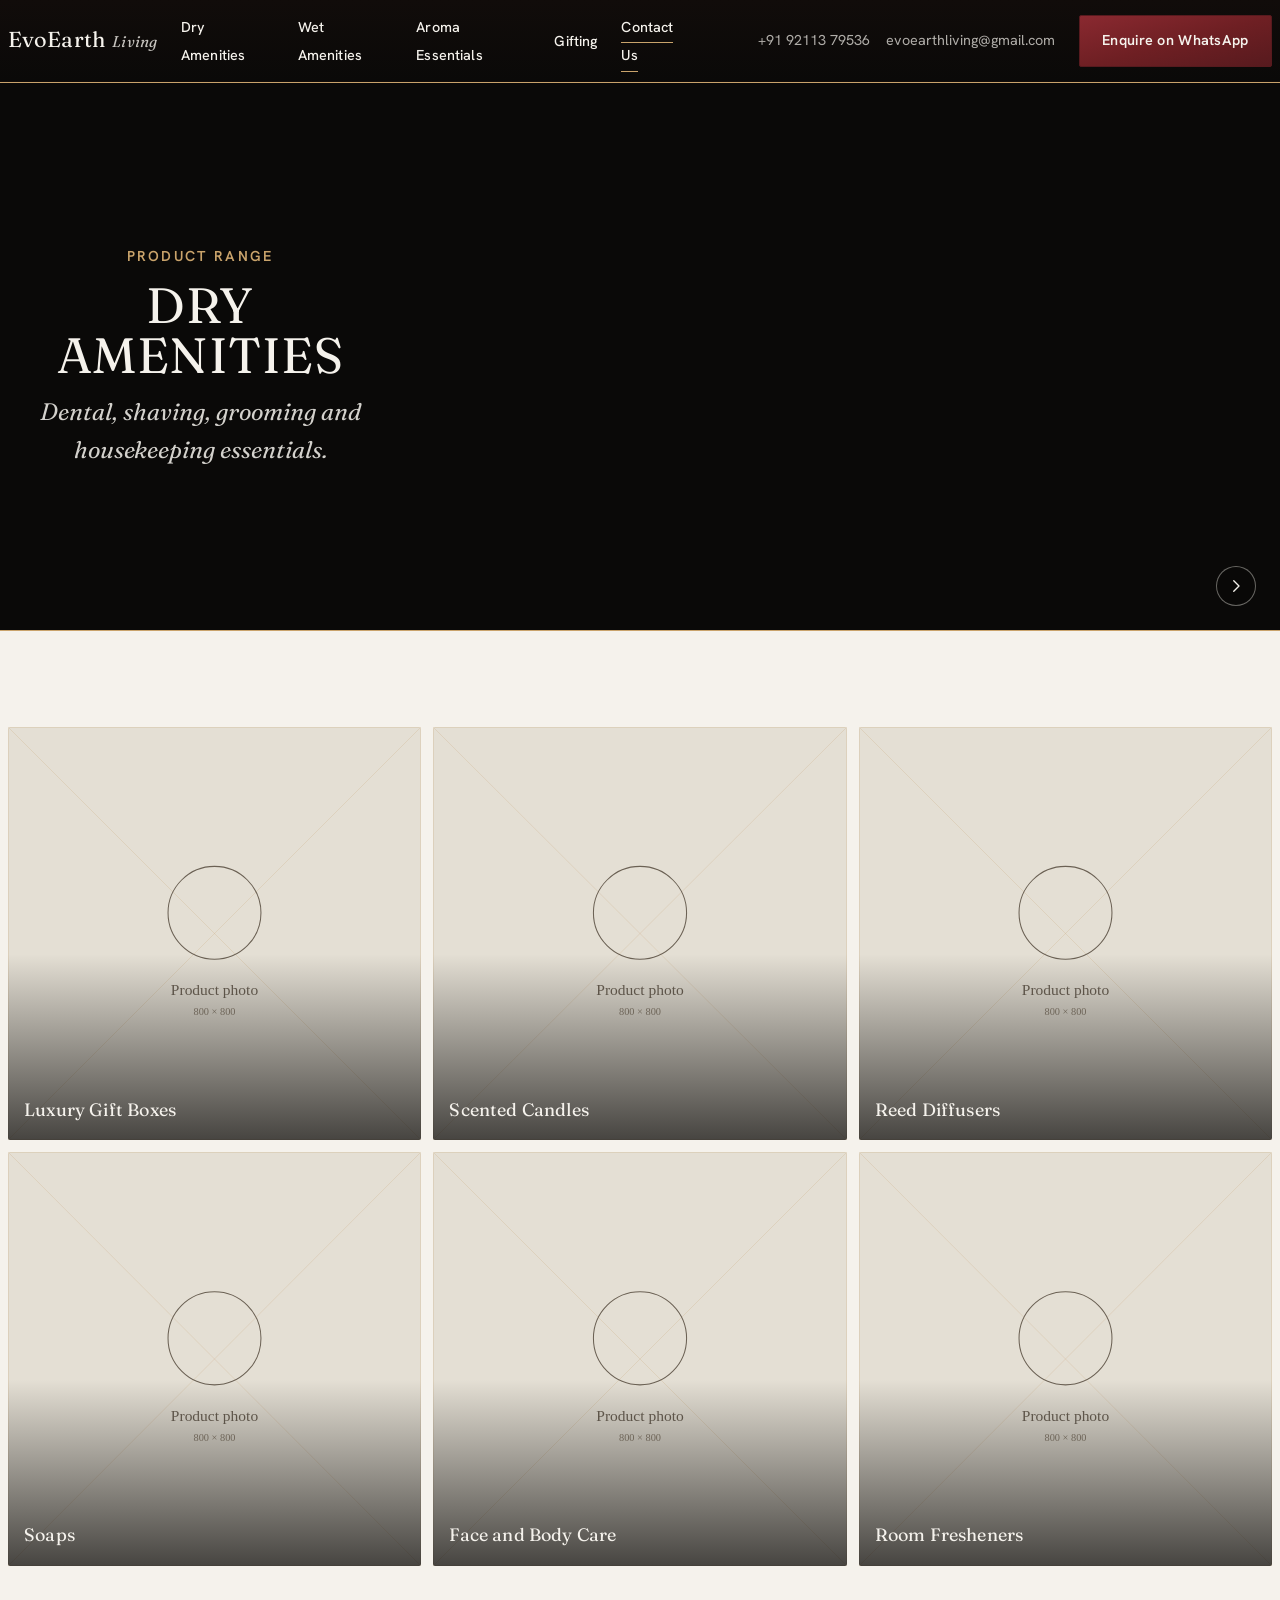
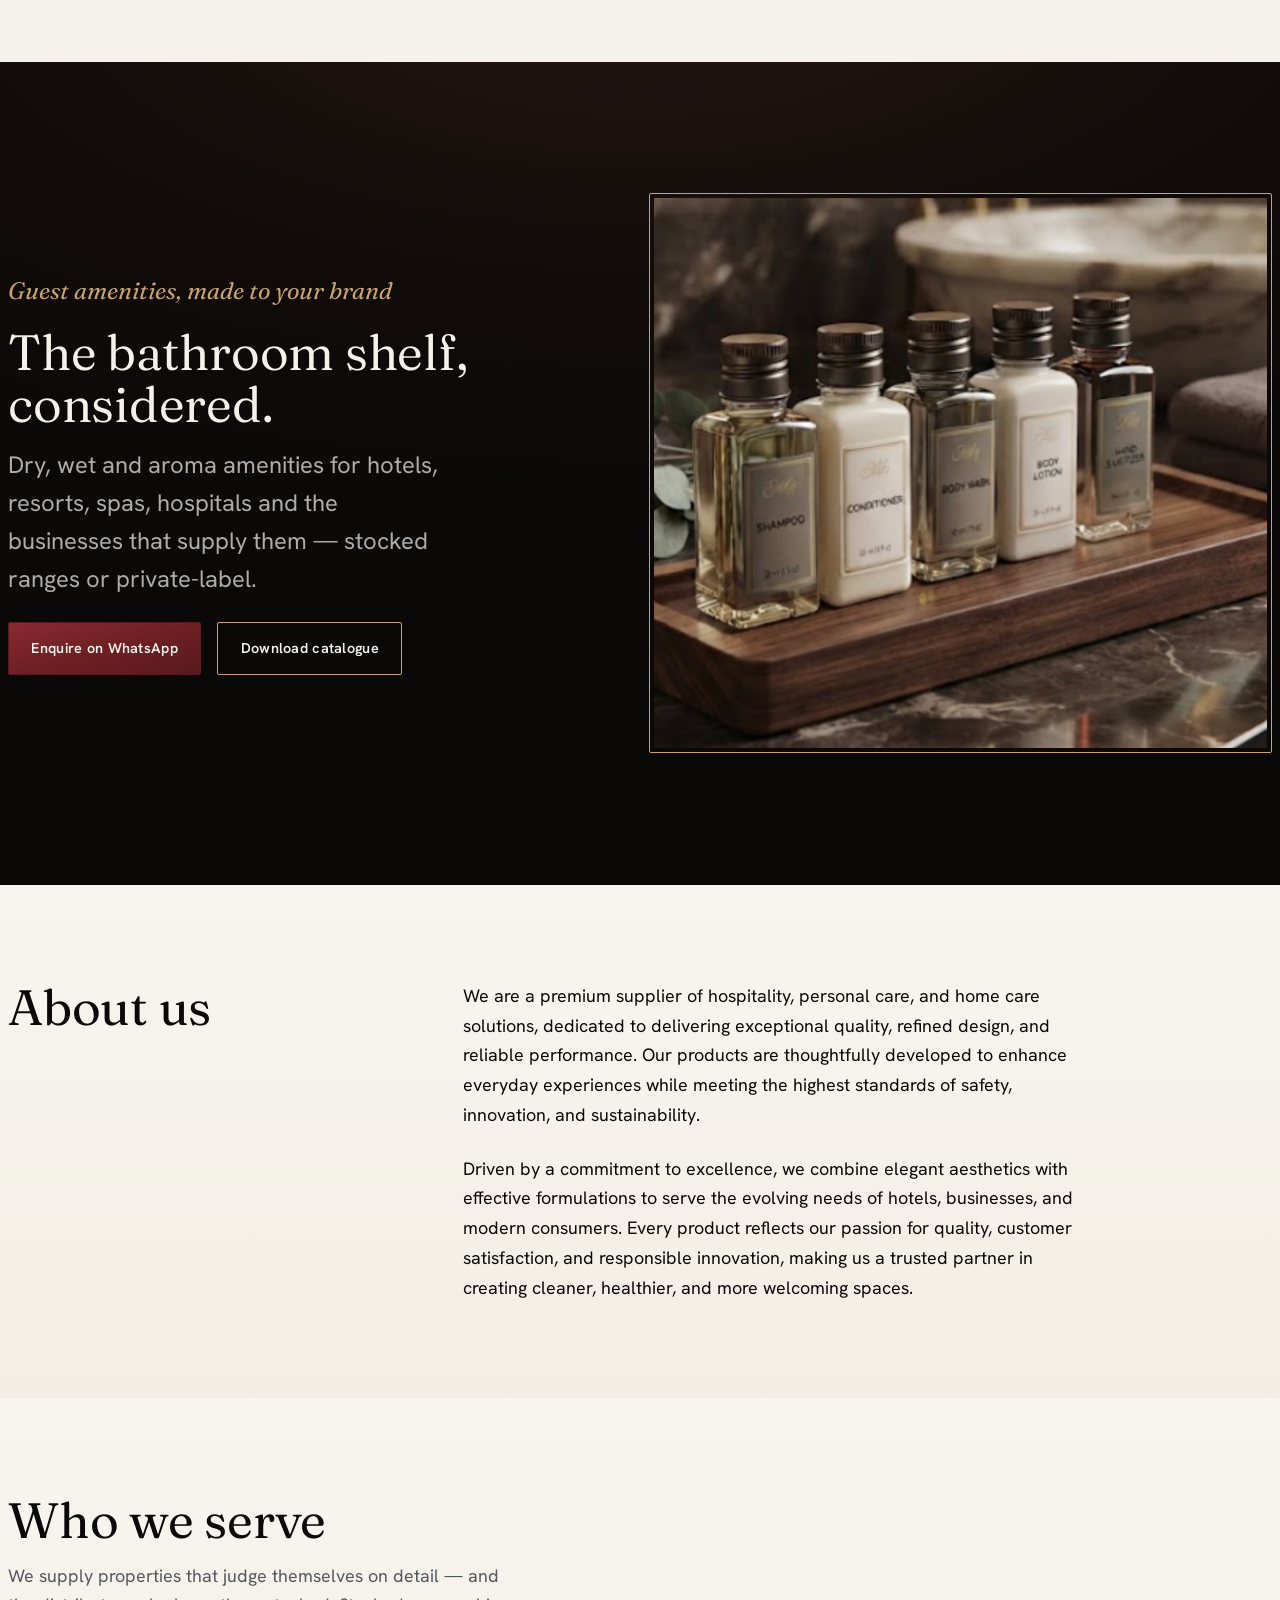
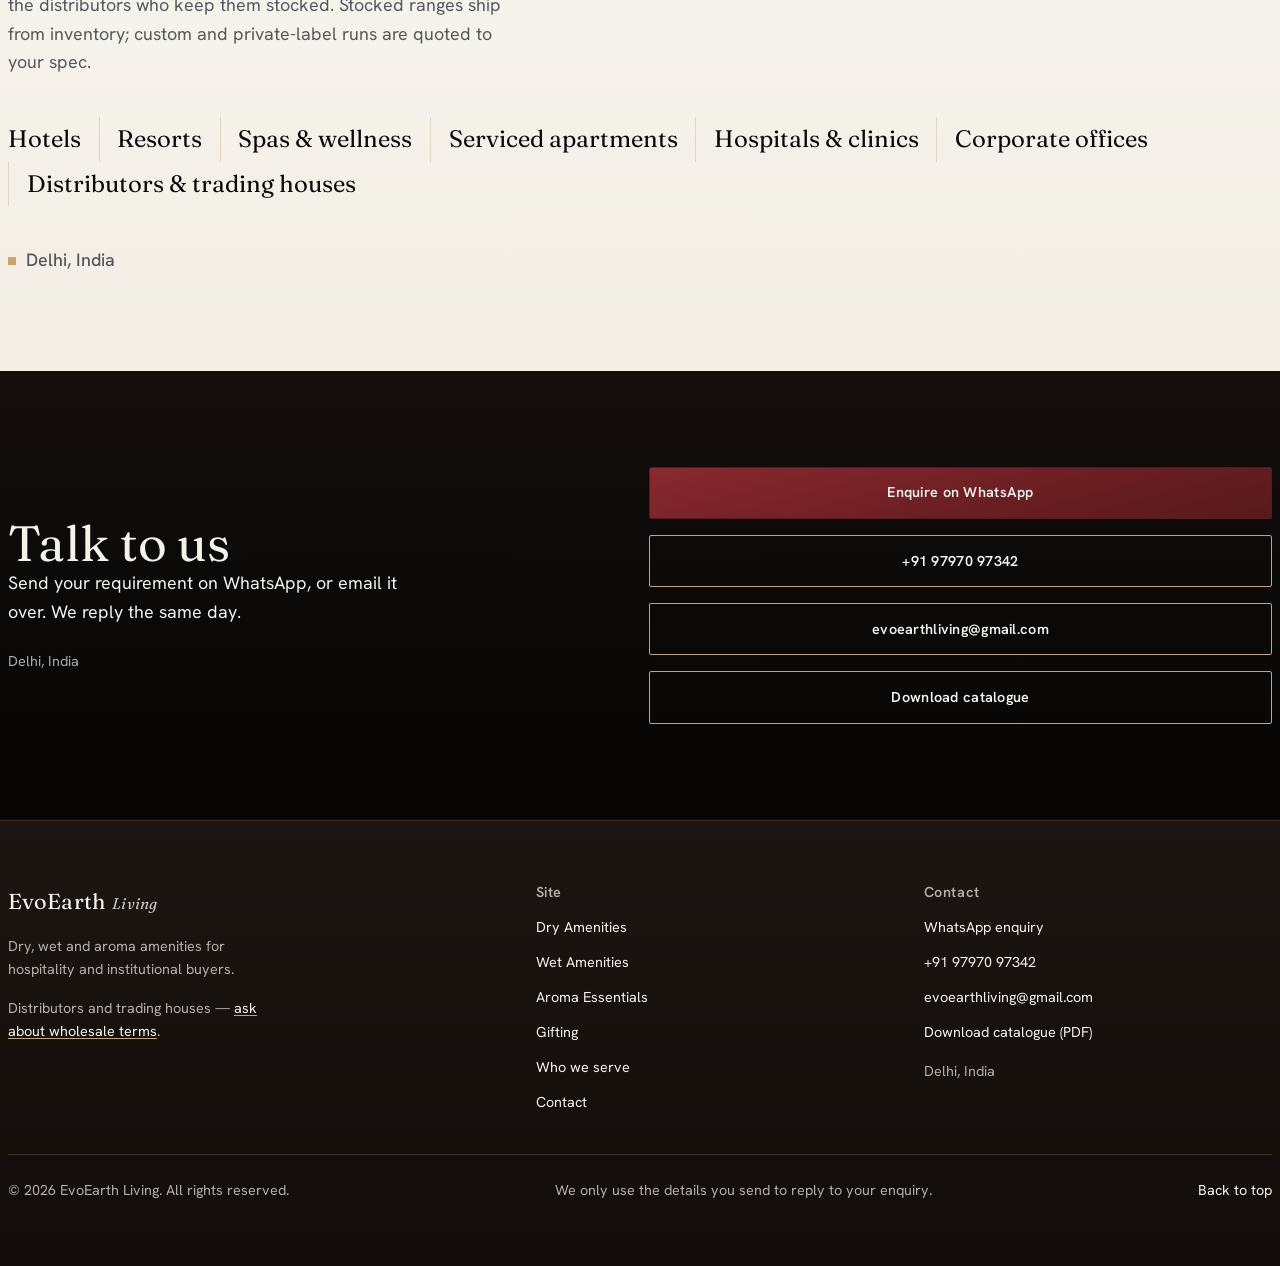
==== commit 01d29851: "Remove capabilities strip and ordering section; move location to Delhi, India - Home: drop the #capa" ====
--- a/index.html
+++ b/index.html
@@ -4,7 +4,7 @@
   <meta charset="UTF-8">
   <meta name="viewport" content="width=device-width, initial-scale=1">
   <title>EvoEarth Living — Guest amenities for hotels &amp; institutions</title>
-  <meta name="description" content="Dry, wet and aroma guest amenities for hotels, resorts, spas and hospitals. Stocked ranges or private-label. Warehousing in Srinagar &amp; Jammu.">
+  <meta name="description" content="Dry, wet and aroma guest amenities for hotels, resorts, spas and hospitals. Stocked ranges or private-label. Based in Delhi, India.">
   <meta name="robots" content="index,follow">
   <meta name="theme-color" content="#0A0908">
   <link rel="canonical" href="https://evoearth.living/">
@@ -44,20 +44,12 @@
       }
     ],
     "email": "evoearthliving@gmail.com",
-    "address": [
-      {
-        "@type": "PostalAddress",
-        "addressLocality": "Srinagar",
-        "addressRegion": "Jammu and Kashmir",
-        "addressCountry": "IN"
-      },
-      {
-        "@type": "PostalAddress",
-        "addressLocality": "Jammu",
-        "addressRegion": "Jammu and Kashmir",
-        "addressCountry": "IN"
-      }
-    ]
+    "address": {
+      "@type": "PostalAddress",
+      "addressLocality": "Delhi",
+      "addressRegion": "Delhi",
+      "addressCountry": "IN"
+    }
   }
   </script>
 
@@ -73,15 +65,15 @@
   </style>
 
   <!-- Fetch the @layer files in parallel instead of discovering them serially through main.css. -->
-  <link rel="preload" href="/css/layers/reset.css?v=29" as="style">
-  <link rel="preload" href="/css/layers/fonts.css?v=29" as="style">
-  <link rel="preload" href="/css/layers/tokens.css?v=29" as="style">
-  <link rel="preload" href="/css/layers/base.css?v=29" as="style">
-  <link rel="preload" href="/css/layers/layout.css?v=29" as="style">
-  <link rel="preload" href="/css/layers/components.css?v=29" as="style">
-  <link rel="preload" href="/css/layers/utilities.css?v=29" as="style">
-  <link rel="stylesheet" href="/css/main.css?v=29">
-  <script type="module" src="/js/main.js?v=29"></script>
+  <link rel="preload" href="/css/layers/reset.css?v=36" as="style">
+  <link rel="preload" href="/css/layers/fonts.css?v=36" as="style">
+  <link rel="preload" href="/css/layers/tokens.css?v=36" as="style">
+  <link rel="preload" href="/css/layers/base.css?v=36" as="style">
+  <link rel="preload" href="/css/layers/layout.css?v=36" as="style">
+  <link rel="preload" href="/css/layers/components.css?v=36" as="style">
+  <link rel="preload" href="/css/layers/utilities.css?v=36" as="style">
+  <link rel="stylesheet" href="/css/main.css?v=36">
+  <script type="module" src="/js/main.js?v=36"></script>
 </head>
 <body>
   <a class="skip-link" href="#main">Skip to content</a>
@@ -275,29 +267,6 @@
       </div>
     </section>
 
-    <section id="capabilities" class="section section--paper-2 caps" data-reveal aria-label="What we offer">
-      <div class="container">
-        <dl class="caps__grid">
-          <div>
-            <dt>Private-label ready</dt>
-            <dd>Your labels, fragrance, format and pack size.</dd>
-          </div>
-          <div>
-            <dt>Material choices</dt>
-            <dd>Bamboo, wheatstraw or standard across the dry range.</dd>
-          </div>
-          <div>
-            <dt>Stock or custom</dt>
-            <dd>Ship from inventory, or quote a run to your spec.</dd>
-          </div>
-          <div>
-            <dt>One point of contact</dt>
-            <dd>WhatsApp for samples, quotes and reorders.</dd>
-          </div>
-        </dl>
-      </div>
-    </section>
-
     <section id="who-we-serve" class="section section--paper serve">
       <div class="container" data-reveal>
         <h2>Who we serve</h2>
@@ -312,32 +281,7 @@
           <li>Distributors &amp; trading houses</li>
         </ul>
         <!-- trust-metrics: add when client supplies MOQ / lead time / certs -->
-        <p class="serve__loc">Warehousing in Srinagar and Jammu, Jammu &amp; Kashmir.</p>
-      </div>
-    </section>
-
-    <section id="process" class="section section--ink process">
-      <div class="container" data-reveal>
-        <h2>How ordering works</h2>
-        <ol class="steps">
-          <li>
-            <h3>Tell us what you need</h3>
-            <p>WhatsApp us your property type, the ranges you want, and rough monthly volume.</p>
-          </li>
-          <li>
-            <h3>Sample and quote</h3>
-            <p>We send samples and a priced list, stocked items and any custom work separately.</p>
-          </li>
-          <li>
-            <h3>Confirm</h3>
-            <p>Approve the quote, artwork and pack sizes. We schedule production or pick from stock.</p>
-          </li>
-          <li>
-            <h3>Dispatch</h3>
-            <p>Goods ship from Srinagar or Jammu with tracking.</p>
-          </li>
-        </ol>
-        <p class="process__foot">Most enquiries get a same-day reply. <a data-wa>Enquire on WhatsApp</a></p>
+        <p class="serve__loc">Delhi, India</p>
       </div>
     </section>
 
@@ -346,7 +290,7 @@
         <div class="split__text" data-reveal>
           <h2>Talk to us</h2>
           <p class="lede">Send your requirement on WhatsApp, or email it over. We reply the same day.</p>
-          <p class="contact__meta">Srinagar · Jammu, Jammu &amp; Kashmir</p>
+          <p class="contact__meta">Delhi, India</p>
         </div>
         <div class="contact__actions" data-reveal>
           <a class="btn btn--wa" data-wa>Enquire on WhatsApp</a>
@@ -375,7 +319,6 @@
           <li><a href="/products/aroma-essentials.html">Aroma Essentials</a></li>
           <li><a href="/products/gifting.html">Gifting</a></li>
           <li><a href="/#who-we-serve">Who we serve</a></li>
-          <li><a href="/#process">How ordering works</a></li>
           <li><a href="/#contact">Contact</a></li>
         </ul>
       </nav>
@@ -388,7 +331,7 @@
           <li><a data-email>evoearthliving@gmail.com</a></li>
           <li><a data-catalogue>Download catalogue (PDF)</a></li>
         </ul>
-        <p class="site-footer__descr" data-locations>Srinagar &middot; Jammu, Jammu &amp; Kashmir</p>
+        <p class="site-footer__descr" data-locations>Delhi, India</p>
       </div>
 
       <div class="site-footer__legal">
--- a/css/layers/components.css
+++ b/css/layers/components.css
@@ -83,12 +83,19 @@
   .primary a[aria-current],
   .primary button[aria-current] { border-bottom-color: var(--kraft); }
 
-  .has-menu { position: relative; }
-
+  /* No position here on desktop: .submenu's containing block is meant to be
+     .site-header (sticky, full viewport width) so it can center on the
+     viewport — see .submenu below. Mobile forces this back to static. */
+
+  /* Centered on the viewport (not on the trigger link): relies on
+     .site-header being the nearest positioned ancestor (position: sticky),
+     which spans the full viewport width edge-to-edge. Desktop only —
+     mobile's accordion resets position/transform back to normal flow. */
   .submenu {
     position: absolute;
     top: calc(100% + 0.5rem);
-    left: -0.7rem;
+    left: 50%;
+    transform: translateX(-50%);
     min-width: 12.5rem;
     background-color: var(--ink-2);
     background-image: var(--grad-ink-2);
@@ -138,7 +145,7 @@
   html:not(.no-js) .has-menu > .submenu {
     opacity: 0;
     visibility: hidden;
-    transform: translateY(-0.4rem) scaleY(0.98);
+    transform: translateX(-50%) translateY(-0.4rem) scaleY(0.98);
     transform-origin: top;
     transition: opacity 1.2s var(--ease), transform 1.2s var(--ease),
       visibility 0s linear 1.2s;
@@ -151,7 +158,7 @@
   html:not(.no-js) .has-menu > [aria-expanded="true"] + .submenu {
     opacity: 1;
     visibility: visible;
-    transform: translateY(0) scaleY(1);
+    transform: translateX(-50%) translateY(0) scaleY(1);
     transition: opacity 1.2s var(--ease), transform 1.2s var(--ease);
   }
   html:not(.no-js) .has-menu > [aria-expanded="true"] + .submenu > li {
@@ -592,42 +599,6 @@
     .showcase__grid a:focus-visible img { transform: none; }
   }
 
-  /* ---------- Capabilities strip ---------- */
-  .caps { padding-block: var(--sp-5); border-block: 1px solid var(--line-paper); }
-  .caps__grid {
-    display: grid;
-    grid-template-columns: repeat(4, 1fr);
-    gap: var(--sp-4) var(--sp-5);
-  }
-  .caps__grid dt {
-    display: flex;
-    gap: 0.55rem;
-    font-family: var(--font-display);
-    font-weight: 400;
-    font-size: var(--step-1);
-    line-height: 1.15;
-  }
-  .caps__grid dt::before {
-    content: "";
-    flex: none;
-    width: 0.5rem; height: 0.5rem;
-    margin-top: 0.5em;
-    background: var(--kraft);
-  }
-  .caps__grid dd {
-    margin-top: var(--sp-2);
-    padding-left: 1.05rem;
-    max-width: 26ch;
-    font-size: var(--step--1);
-    color: var(--text-on-paper-muted);
-  }
-  @media (max-width: 60rem) {
-    .caps__grid { grid-template-columns: 1fr 1fr; gap: var(--sp-4); }
-  }
-  @media (max-width: 40rem) {
-    .caps__grid { grid-template-columns: 1fr; }
-  }
-
   /* ---------- Who we serve ---------- */
   .serve .lede { max-width: 52ch; margin-top: var(--sp-3); color: var(--text-on-paper-muted); }
   .serve__list {
@@ -660,44 +631,6 @@
     .serve__list li { padding: 0.5rem 0; border-left: 0; border-bottom: 1px solid var(--line-paper); }
     .serve__list li:last-child { border-bottom: 0; }
   }
-
-  /* ---------- Ordering process ---------- */
-  .steps { counter-reset: step; margin-top: var(--sp-5); max-width: 54ch; position: relative; }
-  .steps::before {
-    content: "";
-    position: absolute;
-    left: 0.9rem; top: 0.4rem; bottom: 2rem;
-    width: 1px;
-    background: var(--line-ink);
-  }
-  .steps > li {
-    counter-increment: step;
-    position: relative;
-    padding-left: 3.4rem;
-    padding-bottom: var(--sp-5);
-  }
-  .steps > li:last-child { padding-bottom: 0; }
-  .steps > li::before {
-    content: counter(step);
-    position: absolute;
-    left: 0; top: -0.35rem;
-    width: 1.9rem;
-    font-family: var(--font-display);
-    font-size: var(--step-3);
-    color: var(--kraft);
-    background: radial-gradient(closest-side, var(--ink) 62%, rgba(10, 9, 8, 0) 100%);
-    line-height: 1;
-    padding-block: 0.15rem;
-  }
-  .steps h3 { color: var(--paper); font-family: var(--font-body); font-weight: 600; font-size: var(--step-1); }
-  .steps p { color: var(--text-on-ink-muted); margin-top: var(--sp-2); }
-  .process__foot { margin-top: var(--sp-5); color: var(--text-on-ink-muted); }
-  @media (max-width: 40rem) {
-    .steps::before { display: none; }
-    .steps > li { padding-left: 0; }
-    .steps > li::before { position: static; display: inline-block; margin-bottom: var(--sp-1); }
-  }
-
 
   /* ---------- Category page ---------- */
   .cat-hero { padding-block: clamp(var(--sp-4), 5vh, var(--sp-6)); }
@@ -948,6 +881,10 @@
     .has-menu > .submenu {
       display: none;
       position: static;
+      /* Undo the desktop viewport-centering transform — the accordion sits
+         in normal flow here, not a flyout. Covers no-js too, not just the
+         reveal-animation reset below. */
+      transform: none;
       border: 0;
       background: none;
       padding: 0 0 var(--sp-3);
@@ -982,5 +919,17 @@
     #menu-wet { grid-template-columns: repeat(3, 1fr); width: calc(3 * 12.5rem + 2 * 0.8rem); }
     #menu-aroma,
     #menu-gifting { grid-template-columns: repeat(4, 1fr); width: calc(4 * 12.5rem + 3 * 0.8rem); }
+
+    /* Column is a fixed 12.5rem here, minus .5rem padding each side on the
+       link = 11.5rem wide image before these trims. Height shaved more than
+       width so the box reads as a deliberate landscape rectangle, not a
+       square — image sits centered in the link (see align-items:center
+       above). Mobile keeps the plain square (aspect-ratio), since its
+       column width is fluid, not this fixed 12.5rem. */
+    .submenu--photo img {
+      width: calc(11.5rem - 5mm);
+      height: calc(11.5rem - 10mm);
+      aspect-ratio: auto;
+    }
   }
 }
